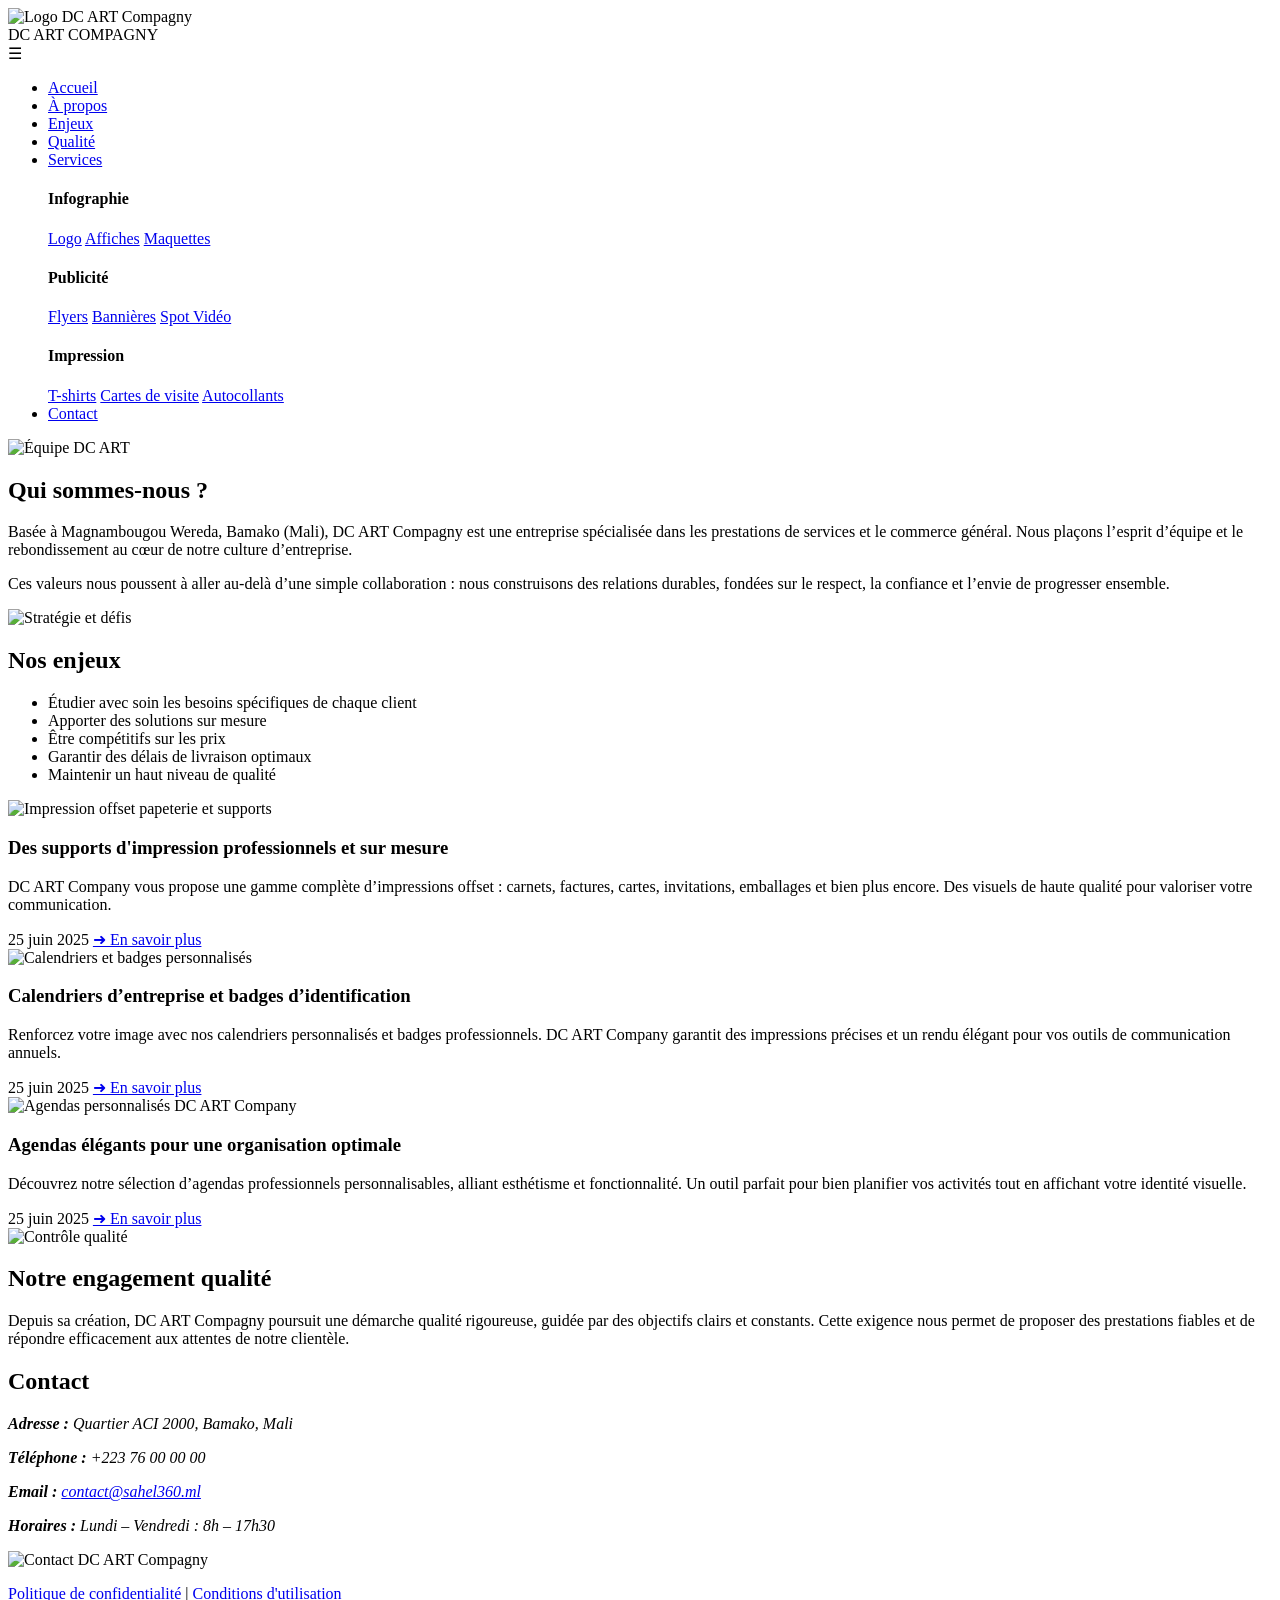
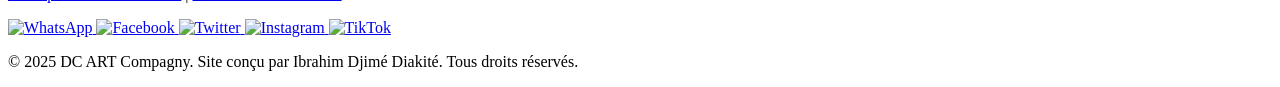
==== index.html @ 848ba5dc "Add files via upload" ====
<!DOCTYPE html>
<html lang="fr">
<head>
  <meta charset="UTF-8" />
  <meta name="viewport" content="width=device-width, initial-scale=1.0"/>
  <title>DC ART Compagny</title>
  <link rel="stylesheet" href="style.css" />
</head>
<body>
  <header>
    <div class="container">
  <div class="navbar">
    <img src="images/logo2.jpg"  alt="Logo DC ART Compagny" class="logo" />
    <div class="brand-name">DC ART COMPAGNY</div>

    <div id="mobile-menu">☰</div>

    <ul id="nav-links">
      <li><a href="#accueil">Accueil</a></li>
      <li><a href="#about">À propos</a></li>
      <li><a href="#enjeux">Enjeux</a></li>
      <li><a href="#qualite">Qualité</a></li>

      <!-- Mega Menu -->
      <li class="has-mega">
  <a href="#">Services</a>
  <div class="mega-menu">
          <div class="column">
            <h4>Infographie</h4>
            <a href="#">Logo</a>
            <a href="#">Affiches</a>
            <a href="#">Maquettes</a>
          </div>
          <div class="column">
            <h4>Publicité</h4>
            <a href="#">Flyers</a>
            <a href="#">Bannières</a>
            <a href="#">Spot Vidéo</a>
          </div>
          <div class="column">
            <h4>Impression</h4>
            <a href="#">T-shirts</a>
            <a href="#">Cartes de visite</a>
            <a href="#">Autocollants</a>
          </div>
        </div>
      </li>

      <li><a href="#contact">Contact</a></li>
    </ul>
  </div>

  </div>

  </header>

  <section id="about">
    <div class="container">
      <img src="images/about.jpg" alt="Équipe DC ART" class="section-image" />
      <h2>Qui sommes-nous ?</h2>
      <p>Basée à Magnambougou Wereda, Bamako (Mali), DC ART Compagny est une entreprise spécialisée dans les prestations de services et le commerce général. Nous plaçons l’esprit d’équipe et le rebondissement au cœur de notre culture d’entreprise.</p>
      <p>Ces valeurs nous poussent à aller au-delà d’une simple collaboration : nous construisons des relations durables, fondées sur le respect, la confiance et l’envie de progresser ensemble.</p>
    </div>
  </section>

  <section id="enjeux">
    <div class="container">
      <img src="images/enjeux.jpg" alt="Stratégie et défis" class="section-image" />
      <h2>Nos enjeux</h2>
      <ul>
        <li>Étudier avec soin les besoins spécifiques de chaque client</li>
        <li>Apporter des solutions sur mesure</li>
        <li>Être compétitifs sur les prix</li>
        <li>Garantir des délais de livraison optimaux</li>
        <li>Maintenir un haut niveau de qualité</li>
      </ul>
    </div>
  </section>

  <section class="news-section">
  <div class="news-card">
  <img src="images/1.jpg" alt="Impression offset papeterie et supports" />
  <div class="card-content">
    <h3>Des supports d'impression professionnels et sur mesure</h3>
    <p>
      DC ART Company vous propose une gamme complète d’impressions offset : carnets, factures, cartes, invitations, emballages et bien plus encore. Des visuels de haute qualité pour valoriser votre communication.
    </p>
    <div class="card-footer">
      <span class="date">25 juin 2025</span>
      <a href="#" class="link">➜ En savoir plus</a>
    </div>
  </div>
</div>


  <div class="news-card">
  <img src="images/2.jpg" alt="Calendriers et badges personnalisés" />
  <div class="card-content">
    <h3>Calendriers d’entreprise et badges d’identification</h3>
    <p>
      Renforcez votre image avec nos calendriers personnalisés et badges professionnels. DC ART Company garantit des impressions précises et un rendu élégant pour vos outils de communication annuels.
    </p>
    <div class="card-footer">
      <span class="date">25 juin 2025</span>
      <a href="#" class="link">➜ En savoir plus</a>
    </div>
  </div>
</div>


  <div class="news-card">
  <img src="images/3.jpg" alt="Agendas personnalisés DC ART Company" />
  <div class="card-content">
    <h3>Agendas élégants pour une organisation optimale</h3>
    <p>
      Découvrez notre sélection d’agendas professionnels personnalisables, alliant esthétisme et fonctionnalité. Un outil parfait pour bien planifier vos activités tout en affichant votre identité visuelle.
    </p>
    <div class="card-footer">
      <span class="date">25 juin 2025</span>
      <a href="#" class="link">➜ En savoir plus</a>
    </div>
  </div>
</div>

</section>


  <section id="qualite">
    <div class="container">
      <img src="images/service.jpg" alt="Contrôle qualité" class="section-image" />
      <h2>Notre engagement qualité</h2>
      <p>Depuis sa création, DC ART Compagny poursuit une démarche qualité rigoureuse, guidée par des objectifs clairs et constants. Cette exigence nous permet de proposer des prestations fiables et de répondre efficacement aux attentes de notre clientèle.</p>
    </div>
  </section>

  

  <section id="contact" class="contact-section">
  <div class="contact-grid">
    <div class="contact-info">
      <h2>Contact</h2>
      <address>
        <p><strong>Adresse :</strong> Quartier ACI 2000, Bamako, Mali</p>
        <p><strong>Téléphone :</strong> +223 76 00 00 00</p>
        <p><strong>Email :</strong> <a href="mailto:contact@dcart.ml">contact@sahel360.ml</a></p>
        <p><strong>Horaires :</strong> Lundi – Vendredi : 8h – 17h30</p>
      </address>
    </div>

    <div class="contact-image">
            <img src="images/contact.png" alt="Contact DC ART Compagny">
    </div>
  
</section>




<footer class="site-footer">
  <div class="container">
    <p>
      <a href="politique-confidentialite.html">Politique de confidentialité</a> |
      <a href="conditions-utilisation.html">Conditions d'utilisation</a>
    </p>
  </div>

  <div class="social-icons">
         <!-- Bouton WhatsApp -->
<a href="https://wa.me/22376856631?text=Bonjour!%20Je%20souhaite%20en%20savoir%20plus%20sur%20votre%20site%20web."
   target="_blank"
   class="social-button whatsapp-button"
   aria-label="Contactez-nous sur WhatsApp">
  <img src="icone/wa.png" alt="WhatsApp" />
</a>

<!-- Bouton Facebook -->
<a href="https://web.facebook.com/ibrahimdjime.diakite.3"
   target="_blank"
   class="social-button facebook-button"
   aria-label="Partager sur Facebook">
  <img src="icone/facebook.png" alt="Facebook" />
</a>

<!-- Bouton Twitter -->
<a href="https://twitter.com/DiakitIbra19810"
   target="_blank"
   class="social-button twitter-button"
   aria-label="Partager sur Twitter">
  <img src="icone/x.png" alt="Twitter" />
</a>

<!-- Bouton Instagram -->
<a href="https://www.instagram.com/ibrahim_djime_diakite"
   target="_blank"
   class="social-button instagram-button"
   aria-label="Voir Instagram">
  <img src="icone/insta.png" alt="Instagram" />
</a>

<!-- Bouton TikTok -->
<a href="https://www.tiktok.com/@ibradiak0"
   target="_blank"
   class="social-button tiktok-button"
   aria-label="Partager sur TikTok">
  <img src="icone/tiktok.png" alt="TikTok" />
</a>
        </div>
        <p>&copy; 2025 DC ART Compagny. Site conçu par Ibrahim Djimé Diakité. Tous droits réservés.</p>

</footer>




<script src="menu.js"></script>

</body>
</html>
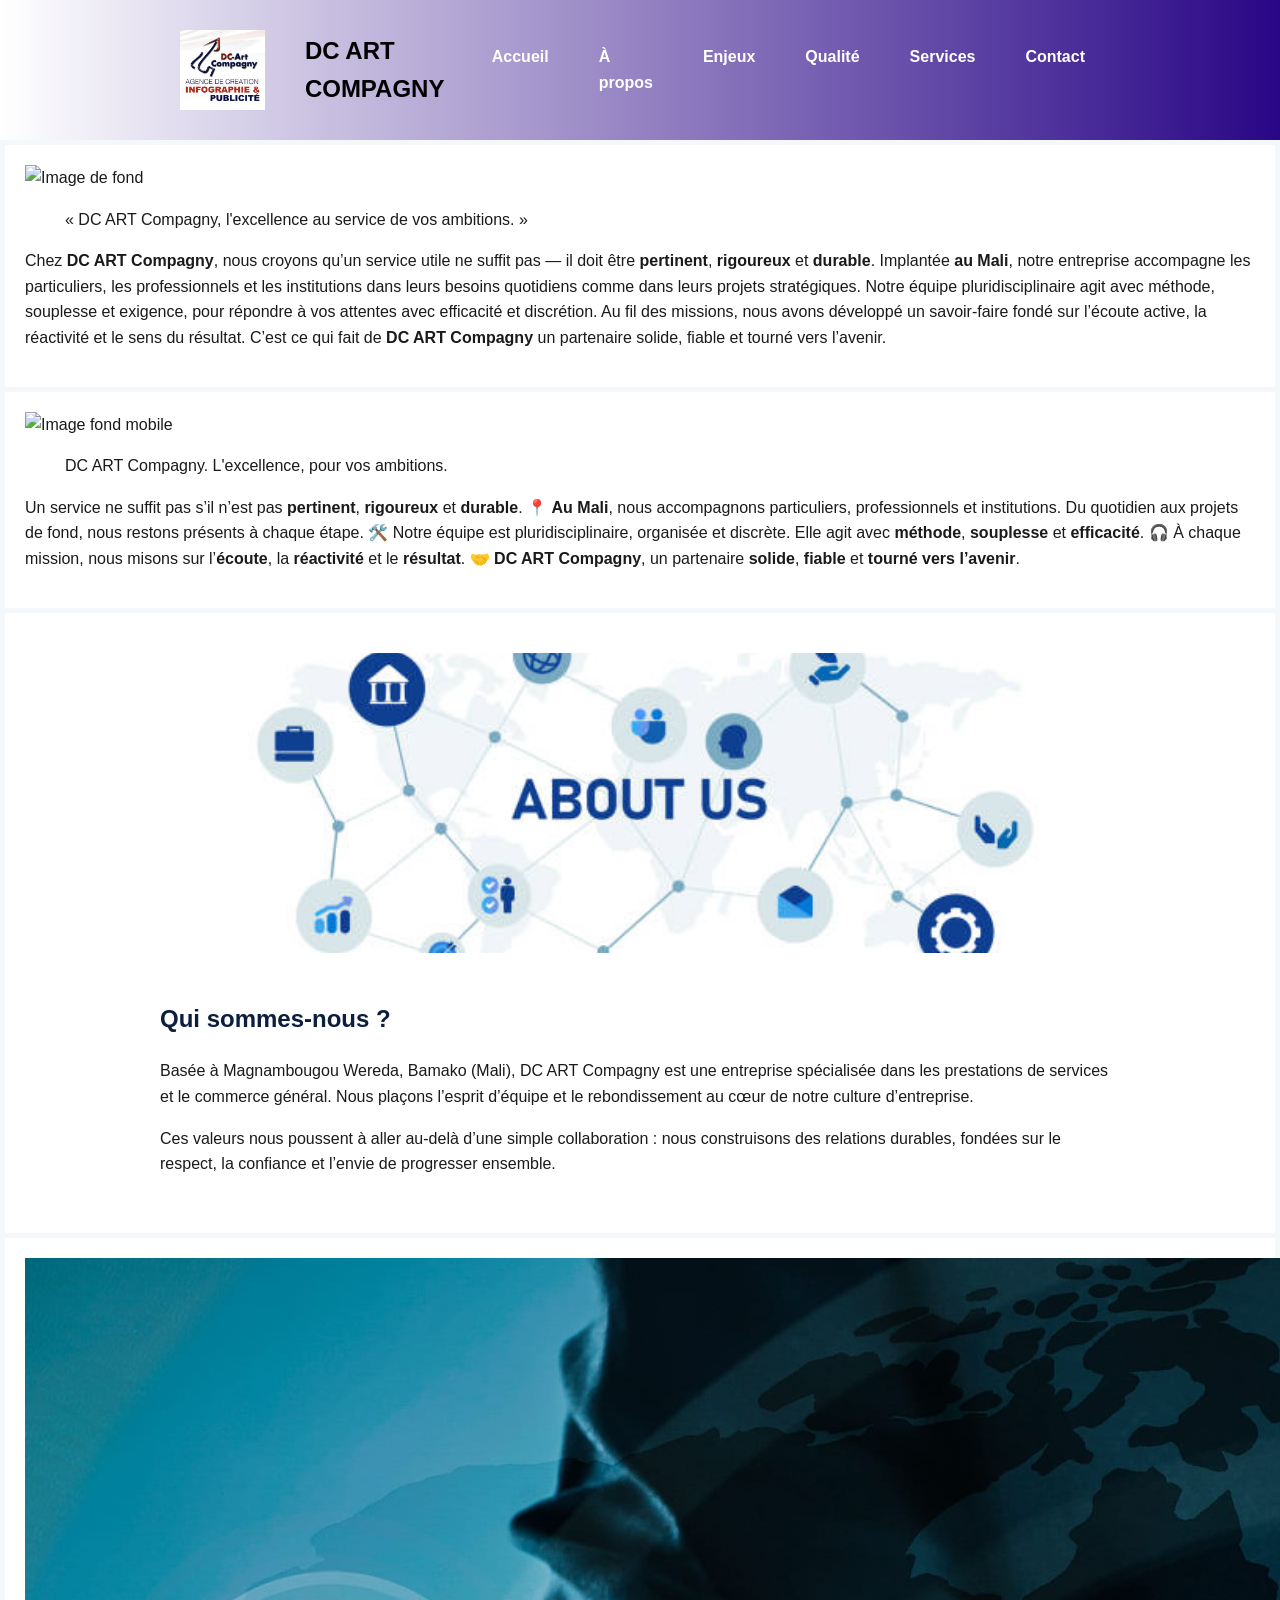
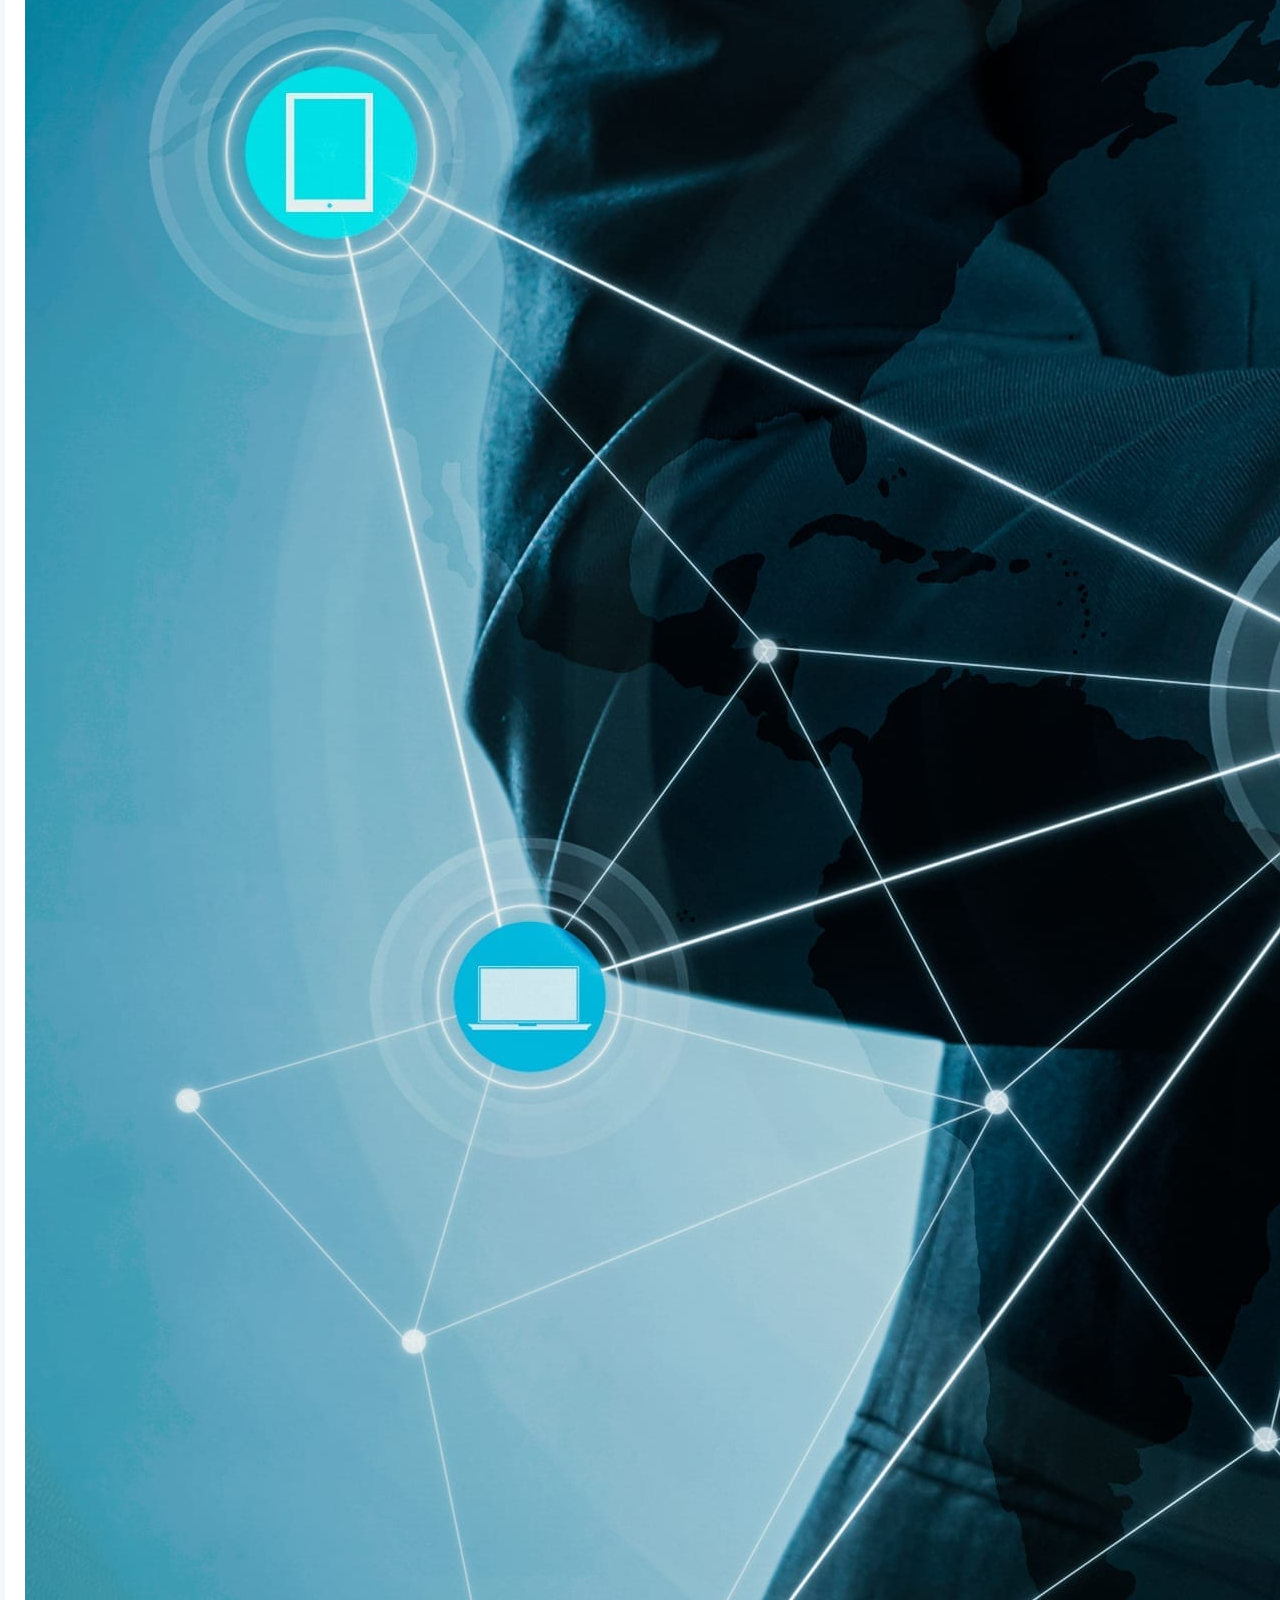
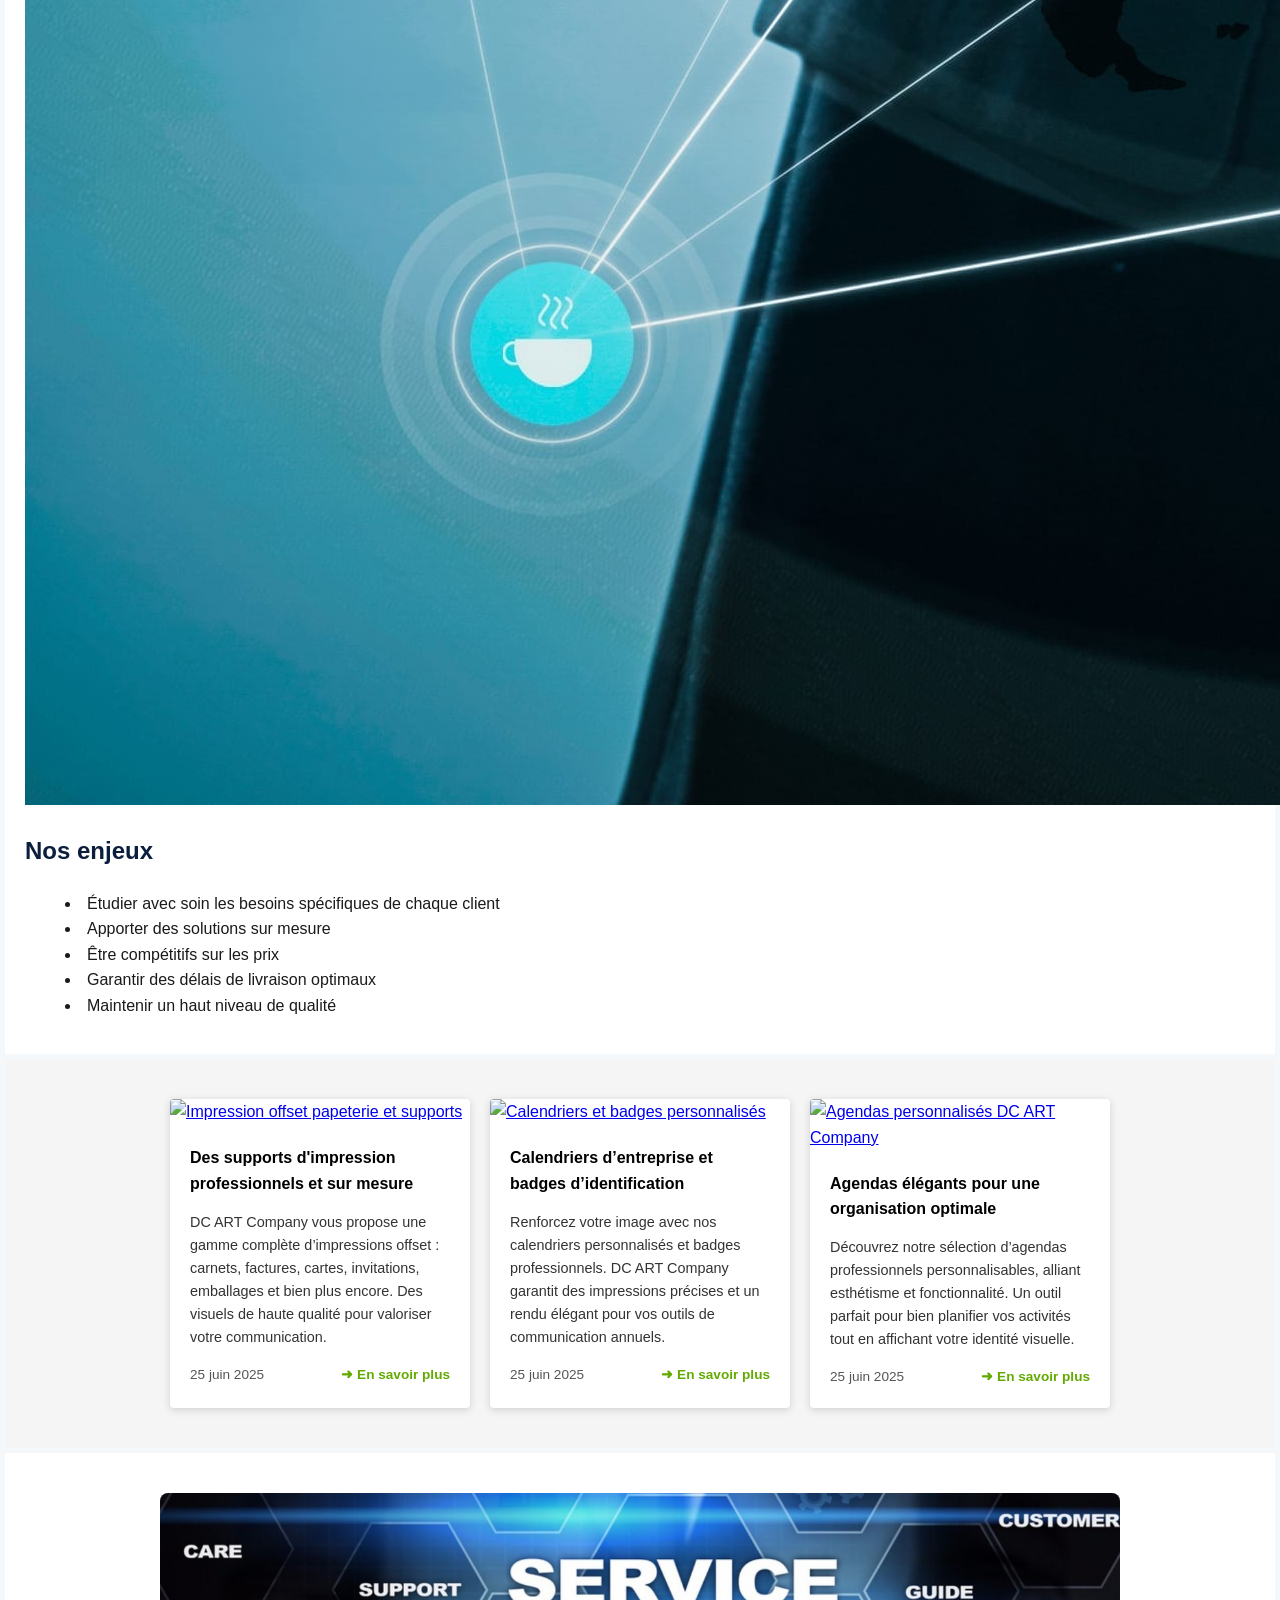
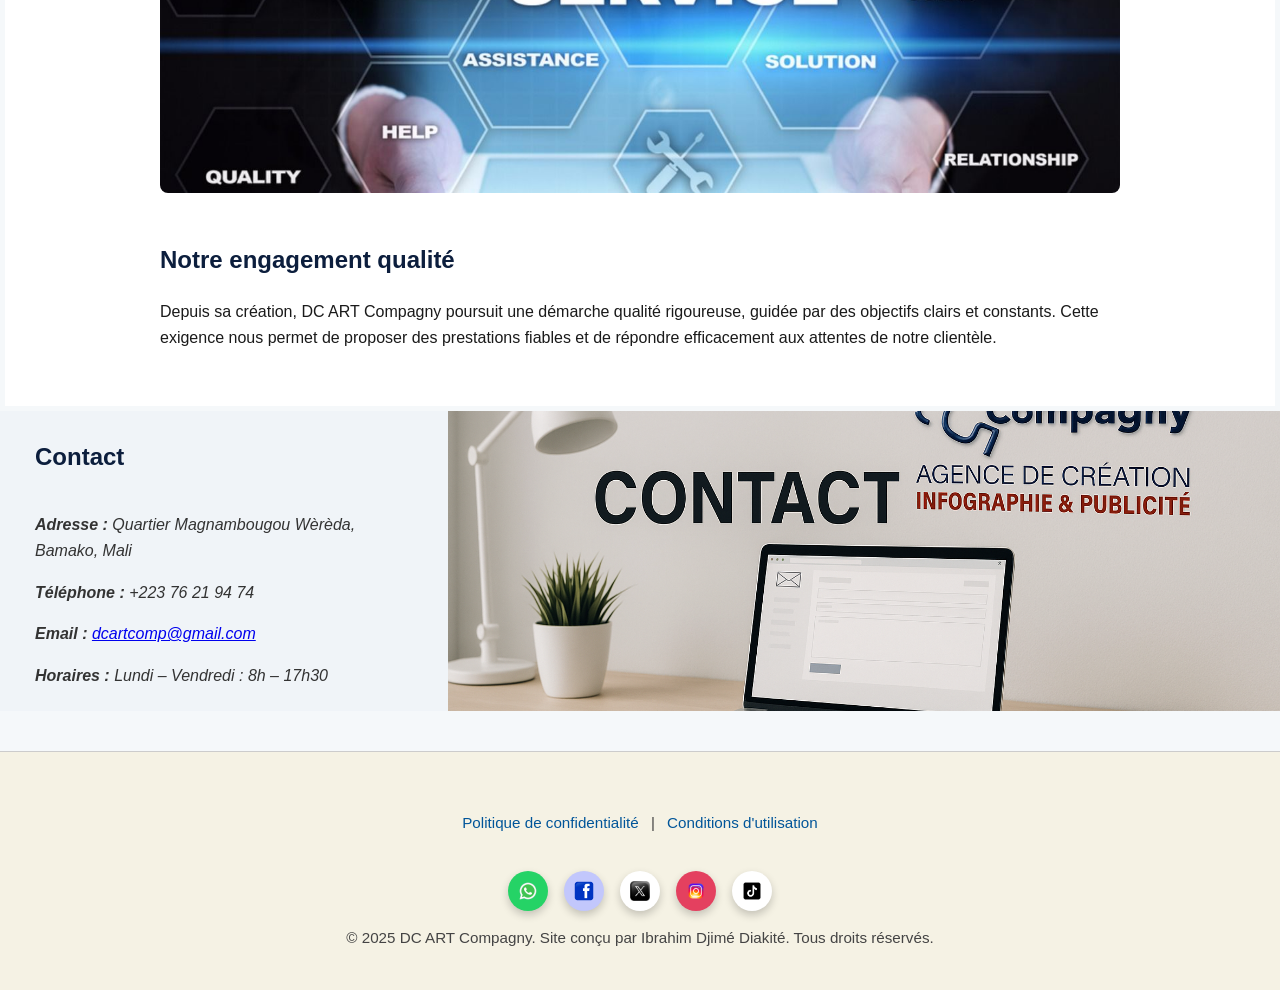
==== commit 850273d9: "Update index.html" ====
--- a/index.html
+++ b/index.html
@@ -54,6 +54,30 @@
 
   </header>
 
+  <section class="accueil-desktop avec-image">
+  <img src="images/accueil1.png" alt="Image de fond" class="bg-image">
+  <div class="overlay">
+    <blockquote>« DC ART Compagny, l'excellence au service de vos ambitions. »</blockquote>
+    <p>
+      Chez <strong>DC ART Compagny</strong>, nous croyons qu’un service utile ne suffit pas — il doit être <strong>pertinent</strong>, <strong>rigoureux</strong> et <strong>durable</strong>. Implantée <strong>au Mali</strong>, notre entreprise accompagne les particuliers, les professionnels et les institutions dans leurs besoins quotidiens comme dans leurs projets stratégiques. Notre équipe pluridisciplinaire agit avec méthode, souplesse et exigence, pour répondre à vos attentes avec efficacité et discrétion. Au fil des missions, nous avons développé un savoir-faire fondé sur l’écoute active, la réactivité et le sens du résultat. C’est ce qui fait de <strong>DC ART Compagny</strong> un partenaire solide, fiable et tourné vers l’avenir.
+    </p>
+  </div>
+</section>
+
+<!-- 📱 Version Mobile -->
+<section class="accueil-mobile">
+  <img class="mobile-bg" src="images/accueil3.png" alt="Image fond mobile">
+  
+  <div class="mobile-overlay">
+    <blockquote>DC ART Compagny. L'excellence, pour vos ambitions.</blockquote>
+    <p>
+      Un service ne suffit pas s’il n’est pas <strong>pertinent</strong>, <strong>rigoureux</strong> et <strong>durable</strong>. 📍 <strong>Au Mali</strong>, nous accompagnons particuliers, professionnels et institutions. Du quotidien aux projets de fond, nous restons présents à chaque étape. 🛠️ Notre équipe est pluridisciplinaire, organisée et discrète. Elle agit avec <strong>méthode</strong>, <strong>souplesse</strong> et <strong>efficacité</strong>. 🎧 À chaque mission, nous misons sur l’<strong>écoute</strong>, la <strong>réactivité</strong> et le <strong>résultat</strong>. 🤝 <strong>DC ART Compagny</strong>, un partenaire <strong>solide</strong>, <strong>fiable</strong> et <strong>tourné vers l’avenir</strong>.
+    </p>
+  </div>
+</section>
+
+
+
   <section id="about">
     <div class="container">
       <img src="images/about.jpg" alt="Équipe DC ART" class="section-image" />
@@ -64,8 +88,10 @@
   </section>
 
   <section id="enjeux">
-    <div class="container">
-      <img src="images/enjeux.jpg" alt="Stratégie et défis" class="section-image" />
+  <div class="enjeux-wrapper">
+    <img src="images/enjeux.jpg" alt="Stratégie et défis" class="enjeux-image" />
+    
+    <div class="enjeux-content">
       <h2>Nos enjeux</h2>
       <ul>
         <li>Étudier avec soin les besoins spécifiques de chaque client</li>
@@ -75,11 +101,13 @@
         <li>Maintenir un haut niveau de qualité</li>
       </ul>
     </div>
-  </section>
+  </div>
+</section>
+
 
   <section class="news-section">
   <div class="news-card">
-  <img src="images/1.jpg" alt="Impression offset papeterie et supports" />
+  <a href="images/1.jpg" title="Clique pour voir!"><img src="images/tn_1.jpg" alt="Impression offset papeterie et supports" /></a>
   <div class="card-content">
     <h3>Des supports d'impression professionnels et sur mesure</h3>
     <p>
@@ -94,7 +122,7 @@
 
 
   <div class="news-card">
-  <img src="images/2.jpg" alt="Calendriers et badges personnalisés" />
+  <a href="images/2.jpg" title="Clique pour voir!"><img src="images/tn_2.jpg" alt="Calendriers et badges personnalisés" /></a>
   <div class="card-content">
     <h3>Calendriers d’entreprise et badges d’identification</h3>
     <p>
@@ -109,7 +137,7 @@
 
 
   <div class="news-card">
-  <img src="images/3.jpg" alt="Agendas personnalisés DC ART Company" />
+  <a href="images/3.jpg" title="Clique pour voir!"><img src="images/tn_3.jpg" alt="Agendas personnalisés DC ART Company" /></a>
   <div class="card-content">
     <h3>Agendas élégants pour une organisation optimale</h3>
     <p>
@@ -140,9 +168,10 @@
     <div class="contact-info">
       <h2>Contact</h2>
       <address>
-        <p><strong>Adresse :</strong> Quartier ACI 2000, Bamako, Mali</p>
-        <p><strong>Téléphone :</strong> +223 76 00 00 00</p>
-        <p><strong>Email :</strong> <a href="mailto:contact@dcart.ml">contact@sahel360.ml</a></p>
+        <p><strong>Adresse :</strong> Quartier Magnambougou Wèrèda, Bamako, Mali</p>
+        <p><strong>Téléphone :</strong> +223 76 21 94 74</p>
+        <p><strong>Email :</strong> <a href="mailto:dcartcomp@gmail.com" class="email-link">dcartcomp@gmail.com</a>
+</p>
         <p><strong>Horaires :</strong> Lundi – Vendredi : 8h – 17h30</p>
       </address>
     </div>
--- a/style.css
+++ b/style.css
@@ -0,0 +1,612 @@
+/* Définir les polices personnalisées */
+@font-face {
+    font-family: 'INGAME';
+    src: url('pol/INGAME.ttf');
+    font-weight: normal;
+    font-style: normal;
+    font-display: swap;
+}
+@font-face {
+    font-family: 'PlayfairDisplaySC-Black';
+    src: url('pol/PlayfairDisplaySC-Black.ttf');
+    font-weight: normal;
+    font-style: normal;
+    font-display: swap;
+}
+@font-face {
+    font-family: 'Robot-Rebels';
+    src: url('pol/Robot-Rebels.ttf');
+    font-weight: normal;
+    font-style: normal;
+    font-display: swap;
+}
+@font-face {
+    font-family: 'Roboto-Regular';
+    src: url('pol/Roboto-Regular.ttf');
+    font-weight: normal;
+    font-style: normal;
+    font-display: swap;
+}
+@font-face {
+    font-family: 'Boul';
+    src: url('pol/Boul.otf');
+    font-weight: normal;
+    font-style: normal;
+    font-display: swap;
+}
+@font-face {
+    font-family: 'PlayfairDisplaySC-Bold';
+    src: url('pol/PlayfairDisplaySC-Bold.ttf');
+    font-weight: normal;
+    font-style: normal;
+    font-display: swap;
+}
+@font-face {
+    font-family: 'Sobatyan-Regular';
+    src: url('pol/Sobatyan-Regular.otf');
+    font-weight: normal;
+    font-style: normal;
+    font-display: swap;
+}
+@font-face {
+    font-family: 'Roboto-MediumItalic';
+    src: url('pol/Roboto-MediumItalic.ttf');
+    font-weight: normal;
+    font-style: normal;
+    font-display: swap;
+}
+@font-face {
+    font-family: 'MilestoneBrush';
+    src: url('pol/MilestoneBrush.otf');
+    font-weight: normal;
+    font-style: normal;
+    font-display: swap;
+}
+@font-face {
+    font-family: 'Rostack';
+    src: url('pol/Rostack.otf');
+    font-weight: normal;
+    font-style: normal;
+    font-display: swap;
+}
+@font-face {
+    font-family: 'Roboto-Black';
+    src: url('pol/Roboto-Black.ttf');
+    font-weight: normal;
+    font-style: normal;
+    font-display: swap;
+}
+@font-face {
+    font-family: 'Matemasie-Regular';
+    src: url('pol/Matemasie-Regular.ttf');
+    font-weight: normal;
+    font-style: normal;
+    font-display: swap;
+}
+@font-face {
+    font-family: 'NewAmsterdam-Regular';
+    src: url('pol/NewAmsterdam-Regular.ttf');
+    font-weight: normal;
+    font-style: normal;
+    font-display: swap;
+}
+@font-face {
+    font-family: 'NerkoOne-Regular';
+    src: url('pol/NerkoOne-Regular.ttf');
+    font-weight: normal;
+    font-style: normal;
+    font-display: swap;
+}
+@font-face {
+    font-family: 'Roboto-Bold';
+    src: url('pol/Roboto-Bold.ttf');
+    font-weight: normal;
+    font-style: normal;
+    font-display: swap;
+}
+@font-face {
+    font-family: 'DMSerifText-Regular';
+    src: url('pol/DMSerifText-Regular.ttf');
+    font-weight: normal;
+    font-style: normal;
+    font-display: swap;
+}
+
+body {
+  font-family:'Segoe UI', Tahoma, Geneva, Verdana, sans-serif;
+  margin: auto;                              /* Supprime les marges par défaut */
+  padding: 0;                             /* Supprime les paddings par défaut */
+  line-height: 1.6;                       /* Hauteur de ligne pour une meilleure lisibilité */
+  background-color: #f5f8fa;              /* Couleur de fond claire */
+  color: #1a1a1a;                         /* Couleur du texte principale (gris très foncé) */
+}
+
+header {
+  background: linear-gradient(to right, rgb(255,255,255), rgb(41,6,134));;             /* Bleu nuit pour l'en-tête */
+  color: solid black;                            /* Texte blanc */
+  padding: auto ;                        /* Espacement vertical de 20px */
+}
+
+.navbar {
+  display: flex;                          /* Affiche les éléments en ligne */
+  justify-content: space-between;        /* Espace les éléments entre le début et la fin */
+  align-items: center;                   /* Centre les éléments verticalement */
+  flex-wrap: nowrap;                     /* Empêche les éléments de passer à la ligne */
+  gap: 20px;                              /* Espace entre les blocs */
+  padding: 0 20px;                        /* Padding horizontal */
+  position: relative;                    /* Nécessaire pour positionner le mega-menu */
+  z-index: 1000;                         /* Place la navbar au-dessus des autres éléments */
+  box-sizing: border-box;
+  height: 100px;                         /* Hauteur fixe souhaitée pour la navbar */
+}
+
+.navbar .logo { 
+  margin-right: 20px;                    /* Espace entre le logo et le texte */
+  max-height: 80px;                      /* Hauteur du logo contrôlée */
+  width: auto;                           /* Largeur auto pour garder les proportions */
+  object-fit: contain;                   /* Garde le ratio sans rogner */
+}
+
+.brand-name {
+  font-size: 24px;
+  font-weight: bold;
+  color: black;                          /* Harmonisé avec ton logo */
+  font-family: 'Roboto-Black', sans-serif;  /* Police personnalisée */
+  min-width: 150px;                      /* Évite que le texte se compresse trop */
+}
+
+.navbar ul {
+  display: flex;                         /* Affiche les liens en ligne */
+  list-style: none;                      /* Supprime les puces des listes */
+  gap: 20px;                             /* Espace entre les éléments du menu */
+  position: relative;                    /* Pour positionner le mega-menu */
+  margin: 0;
+  padding: 0;
+}
+
+.navbar ul li {
+  position: relative;                    /* Pour positionner le mega-menu */
+}
+
+.navbar ul li a {
+  color: #fff;                           /* Couleur du lien : blanc */
+  text-decoration: none;                /* Supprime le soulignement */
+  font-weight: bold;                    /* Met en gras */
+  padding: 10px 15px;                   /* Padding intérieur pour les liens */
+  display: block;                       /* Occupe tout l'espace cliquable */
+}
+
+/* Mega menu styles */
+.navbar ul li:hover .mega-menu {
+  display: flex;                        /* Affiche le mega-menu au survol */
+}
+
+.mega-menu {
+  background-color: #fff;
+  display: none;                        /* Masqué par défaut */
+  position: absolute;                   /* Positionné relativement au parent */
+  top: 100%;                            /* Juste sous le parent */
+  left: 70%;                            /* Décalé vers le centre */
+  transform: translateX(-50%);         /* Centre horizontalement */
+  color: #333;                          /* Couleur du texte */
+  padding: 20px;                        /* Espacement intérieur */
+  box-shadow: 0 8px 16px rgba(0,0,0,0.2); /* Ombre portée */
+  border-radius: 8px;                   /* Bords arrondis */
+  min-width: 500px;                     /* Largeur minimale */
+  gap: 40px;                            /* Espace entre colonnes */
+  z-index: 1000;                        /* S'affiche au-dessus du reste */
+  flex-wrap: wrap;                      /* Permet le retour à la ligne des colonnes */
+}
+
+.mega-menu .column {
+  flex: 1;                              /* Chaque colonne prend un espace égal */
+  min-width: 150px;                     /* Largeur minimale pour éviter l'écrasement */
+}
+
+.mega-menu .column h4 {
+  color: #0c1e3d;                       /* Titre en bleu nuit */
+  margin-bottom: 10px;                  /* Espace sous le titre */
+}
+
+.mega-menu .column a {
+  color: #333;                          /* Couleur texte sombre */
+  text-decoration: none;               /* Pas de soulignement */
+  display: block;                      /* Chaque lien est en bloc */
+  margin: 5px 0;                        /* Espace vertical entre les liens */
+}
+
+.mega-menu .column a:hover {
+  color: #ff6b00;                       /* Couleur orange au survol */
+}
+
+#mobile-menu {
+  display: none;                        /* Caché en version desktop */
+  font-size: 28px;                      /* Taille de l’icône mobile */
+  cursor: pointer;                      /* Curseur pointeur au survol */
+  color: black;                         /* Couleur de l'icône */
+}
+
+.container {
+  width: auto;                          /* Largeur automatique */
+  max-width: 1000px;                    /* Limite la largeur maximale */
+  margin: auto;                         /* Centre horizontalement */
+  padding: 20px 0;                      /* Padding vertical */
+}
+
+.section-image {
+  width: 100%;                          /* Image prend toute la largeur */
+  max-height: 300px;                    /* Hauteur maximale */
+  object-fit: cover;                    /* L’image garde ses proportions */
+  margin-bottom: 20px;                  /* Espace sous l’image */
+  border-radius: 8px;                   /* Bords arrondis */
+}
+
+section {
+  background: #fff;                       /* Fond blanc */
+  margin: 5px;                         /* Marge verticale */
+  padding: 20px;                          /* Padding intérieur */
+  
+}
+
+h1, h2 {
+  color: #0c1e3d;                         /* Titres en bleu nuit */
+}
+
+ul {
+  list-style: disc inside;                /* Puces à l’intérieur du bloc */
+}
+
+footer {
+  background-color: #0c1e3d;              /* Fond bleu nuit */
+  color: #fff;                            /* Texte blanc */
+  text-align: center;                    /* Centré */
+  padding: 20px 0;                        /* Padding vertical */
+  margin-top: 40px;                       /* Marge au-dessus du footer */
+}
+
+/* === SECTION DES CARTES D'ACTUALITÉS === */
+.news-section {
+  display: flex; /* Affiche les cartes en ligne (flexbox) */
+  flex-wrap: wrap; /* Permet le retour à la ligne si l'espace est insuffisant */
+  gap: 20px; /* Espace entre les cartes */
+  padding: 40px; /* Marge intérieure autour de la section */
+  background-color: #f5f5f5; /* Couleur de fond claire */
+  justify-content: center; /* Centre les cartes horizontalement */
+}
+
+.news-card {
+  background-color: #fff; /* Fond blanc de chaque carte */
+  width: 300px; /* Largeur fixe de la carte */
+  border-radius: 4px; /* Coins légèrement arrondis */
+  box-shadow: 0 2px 8px rgba(0, 0, 0, 0.15); /* Ombre pour un effet de profondeur */
+  overflow: hidden; /* Cache ce qui dépasse du cadre */
+  display: flex; /* Organisation verticale du contenu interne */
+  flex-direction: column; /* Aligne les enfants verticalement */
+}
+
+.news-card img {
+  width: 100%; /* L’image prend toute la largeur de la carte */
+  height: 180px; /* Hauteur fixe de l’image */
+  object-fit: cover; /* Remplit sans déformer, en rognant si nécessaire */
+}
+
+.card-content {
+  padding: 20px; /* Marge intérieure autour du contenu textuel */
+  flex-grow: 1; /* Permet au bloc de prendre l’espace disponible */
+}
+
+.card-content h3 {
+  font-size: 1rem; /* Taille du titre */
+  margin: 0 0 10px; /* Marge en bas uniquement */
+  color: #000; /* Couleur noire */
+}
+
+.card-content h3.green {
+  color: #62aa00; /* Vert spécifique utilisé dans l'exemple fourni */
+}
+
+.card-content p {
+  font-size: 0.9rem; /* Taille du texte de paragraphe */
+  color: #333; /* Gris foncé pour une bonne lisibilité */
+}
+
+.card-footer {
+  margin-top: 15px; /* Espace au-dessus du pied de carte */
+  display: flex; /* Alignement horizontal */
+  justify-content: space-between; /* Espace entre la date et le lien */
+  align-items: center; /* Alignement vertical centré */
+  font-size: 0.85rem; /* Taille plus petite pour les infos complémentaires */
+}
+
+.card-footer .date {
+  color: #555; /* Gris moyen pour la date */
+}
+
+.card-footer .link {
+  color: #62aa00; /* Même vert que pour les titres */
+  text-decoration: none; /* Supprime le soulignement */
+  font-weight: bold; /* Texte en gras */
+}
+
+
+.contact-section {
+  display: flex;
+  justify-content: center;
+  background-color: #f0f4f8;
+  color: #333;
+  width: 100%;
+  padding: 0;
+  margin: 0;
+  box-sizing: border-box;
+}
+
+.contact-grid {
+  display: flex;
+  width: 100%;
+  height: 300px; /* tu peux ajuster à la taille que tu veux */
+}
+
+.contact-info {
+  width: 35%;
+  padding: 35px;
+  box-sizing: border-box;
+  display: flex;
+  flex-direction: column;
+  justify-content: center;
+}
+
+.contact-image {
+  width: 65%;
+  height: 100%;
+  padding: 0;
+  margin: 0;
+  display: flex;
+}
+
+.contact-image img {
+  width: 100%;         /* ✅ L’image prend toute la largeur */
+  height: 100%;        /* ✅ L’image prend toute la hauteur */
+  object-fit: cover;   /* ✅ Remplit tout sans déformation */
+  display: block;
+  border-radius: 0;
+  box-shadow: none;
+}
+
+
+.site-footer {
+  background-color: rgb(245, 242, 228); 
+  padding: 1.5rem 1rem;
+  text-align: center;
+  font-size: 0.95rem;
+  color: #444;
+  border-top: 1px solid #ccc;
+}
+
+.site-footer a {
+  color: #005599;
+  text-decoration: none;
+  margin: 0 0.5rem;
+}
+
+.site-footer a:hover {
+  text-decoration: underline;
+}
+
+.container {
+  max-width: 960px;
+  margin: 0 auto;
+}
+
+.social-icons {
+    display: flex; /* Affiche les icônes sur une seule ligne */
+    justify-content: center; /* Centre les icônes horizontalement */
+}
+
+/* Styles généraux pour les boutons */
+.social-button {
+  display: inline-flex;
+  align-items: center;
+  justify-content: center;
+  background-color: #ffffff;
+  border-radius: 50%;
+  padding: 10px;
+  margin: 5px;
+  box-shadow: 0 4px 8px rgba(0, 0, 0, 0.2);
+  transition: background-color 0.3s ease, transform 0.3s ease;
+  text-decoration: none;
+}
+
+.social-button img {
+  width: 20px;
+  height: 20px;
+  object-fit: cover;
+}
+
+/* WhatsApp */
+.whatsapp-button {
+  background-color: #25d366;
+}
+
+.whatsapp-button:hover {
+  background-color: #128c7e;
+  transform: scale(1.1);
+}
+
+/* Facebook */
+.facebook-button {
+  background-color: rgb(194, 199, 252);
+}
+
+.facebook-button:hover {
+  background-color: #155db8;
+  transform: scale(1.1);
+}
+
+/* Twitter */
+.twitter-button {
+  background-color: #ffffff;
+}
+
+.twitter-button:hover {
+  background-color: rgb(176, 176, 176);
+  transform: scale(1.1);
+}
+
+/* Instagram */
+.instagram-button {
+  background-color: #e4405f;
+}
+
+.instagram-button:hover {
+  background-color: rgb(152, 12, 47);
+  transform: scale(1.1);
+}
+
+/* TikTok */
+.tiktok-button {
+  background-color: #ffffff;
+}
+
+.tiktok-button:hover {
+  background-color: rgb(176, 176, 176);
+  transform: scale(1.1);
+}
+
+
+
+/* ============================= */
+/* === VERSION DESKTOP ONLY ==== */
+/* ============================= */
+
+@media screen and (min-width: 1025px) {
+  .navbar ul li:hover .mega-menu {
+    display: flex !important;
+  }
+
+  /* Optionnel si le lien gêne le hover */
+  .navbar ul li > a {
+    pointer-events: none;
+  }
+
+  .navbar ul li:hover > a {
+    pointer-events: auto;
+  }
+
+  #mobile-menu {
+    display: none;
+  }
+}
+
+
+
+
+/* ============================= */
+/* === VERSION MOBILE ONLY ==== */
+/* ============================= */
+
+@media screen and (max-width: 1024px) {
+  .navbar {
+    flex-wrap: wrap;
+    height: auto;
+  }
+
+  #mobile-menu {
+    display: block;                /* Affiche le menu hamburger */
+  }
+
+  #nav-links {
+    display: none;                 /* Caché par défaut */
+    flex-direction: column;       /* Menu vertical */
+    width: 100%;
+    background-color: #290686;    /* Fond bleu nuit */
+    position: absolute;
+    top: 100px;
+    left: 0;
+    padding: 20px 0;
+    z-index: 999;
+  }
+
+  #nav-links.show {
+    display: flex;                 /* Affiche le menu si classe 'show' */
+  }
+
+  .navbar ul li {
+    text-align: center;
+  }
+
+  .navbar ul li a {
+    padding: 15px;
+    font-size: 18px;
+  }
+
+  .mega-menu {
+    position: static;
+    transform: none;
+    box-shadow: none;
+    padding: 10px;
+    min-width: unset;
+    flex-direction: column;
+    gap: 10px;
+  }
+
+  .mega-menu .column {
+    min-width: 100%;
+  }
+
+  .navbar ul li .mega-menu {
+  display: none; /* Masqué par défaut */
+  position: static;
+  transform: none;
+  box-shadow: none;
+  padding: 10px;
+  min-width: unset;
+  flex-direction: column;
+  gap: 10px;
+  background-color: #fff;
+}
+
+.navbar ul li .mega-menu.show {
+  display: flex !important; /* Affiché dynamiquement via JS */
+}
+
+
+  .brand-name {
+    width: 100%;
+    text-align: center;
+    margin-top: 10px;
+  }
+
+  
+  .contact-grid {
+    flex-direction: column;
+    height: auto;
+  }
+
+  .contact-info {
+    width: 100%;
+    padding: 2rem 1rem;
+    text-align: left;
+  }
+
+  .contact-image {
+    display: none;
+  }
+
+  .social-button {
+    padding: 8px;
+  }
+
+  .social-button img {
+    width: 35px;
+    height: 35px;
+  }
+
+    .scroll-button {
+        width: 60px;
+        height: 60px;
+        font-size: 30px; /* Ajuste la taille des boutons de défilement pour les tablettes */
+    }
+
+    footer {
+        font-size: 14px; /* Ajuste légèrement la taille du texte du pied de page */
+    }
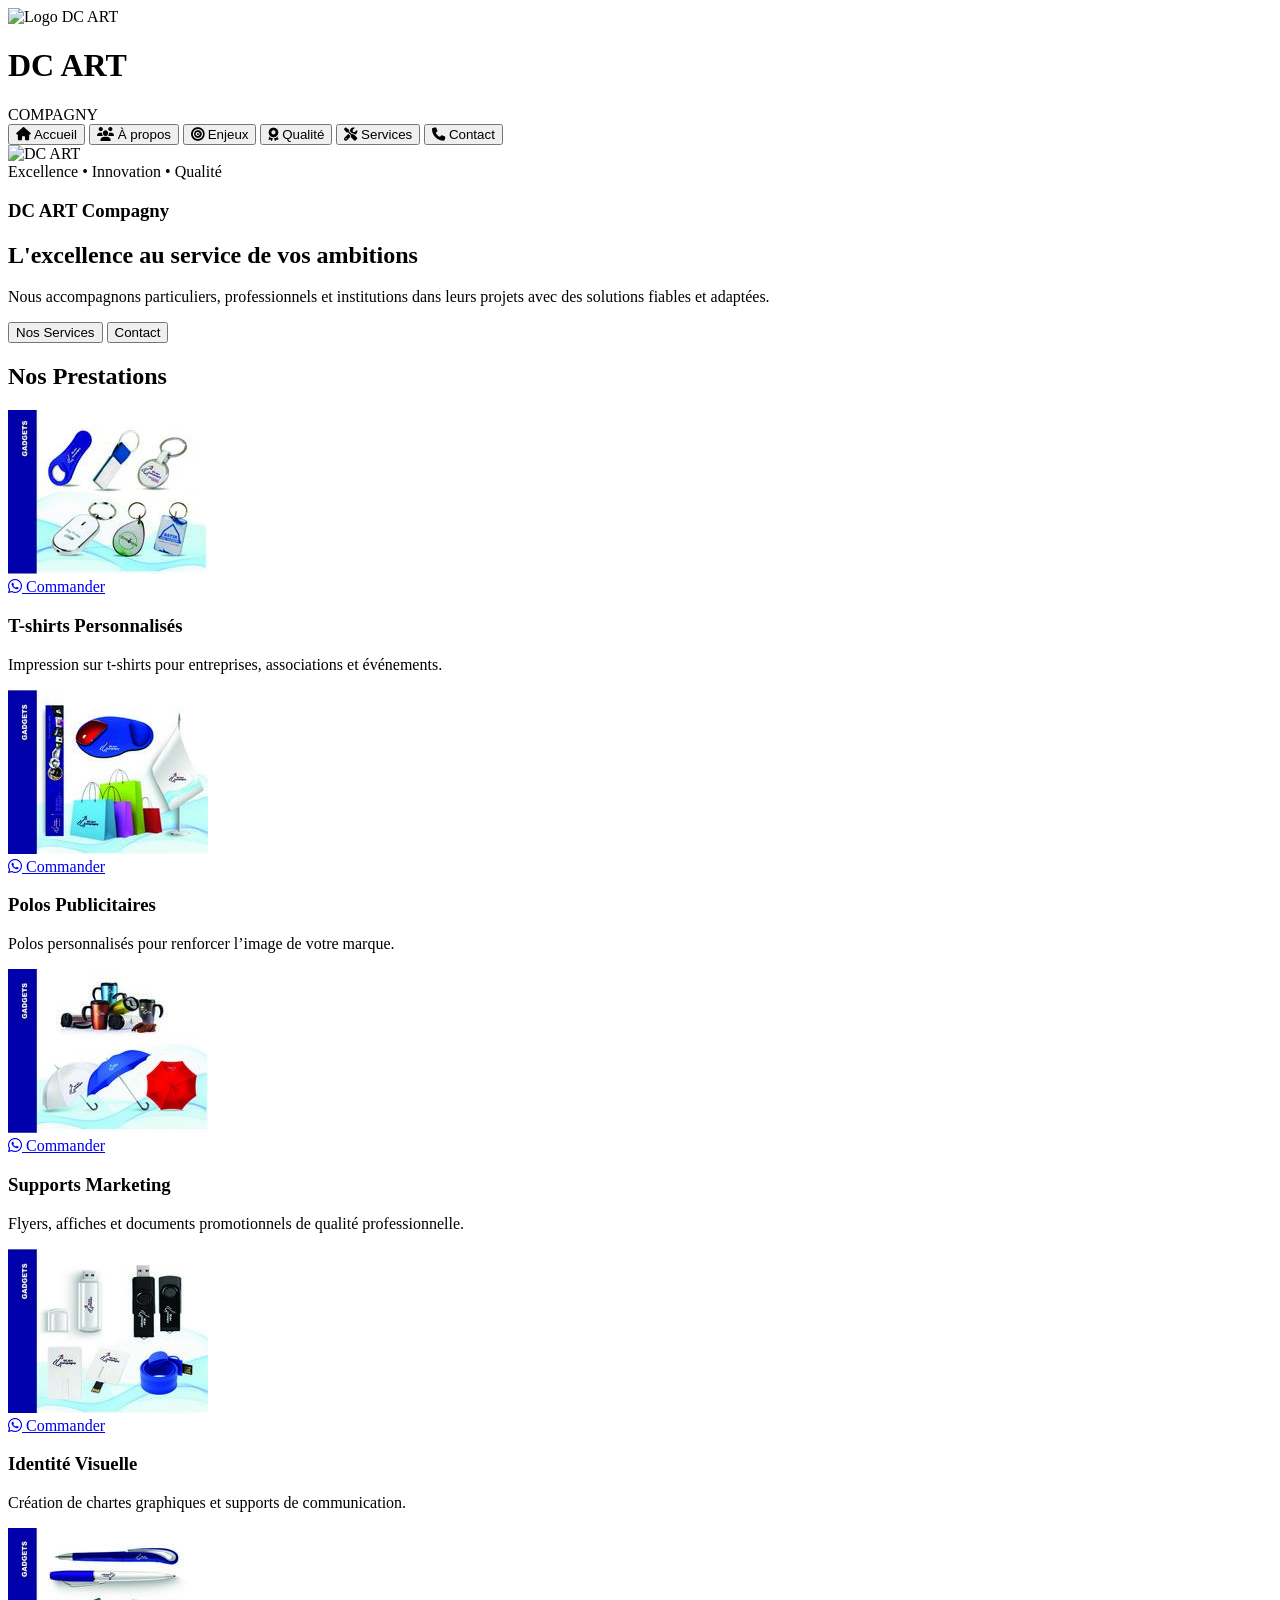
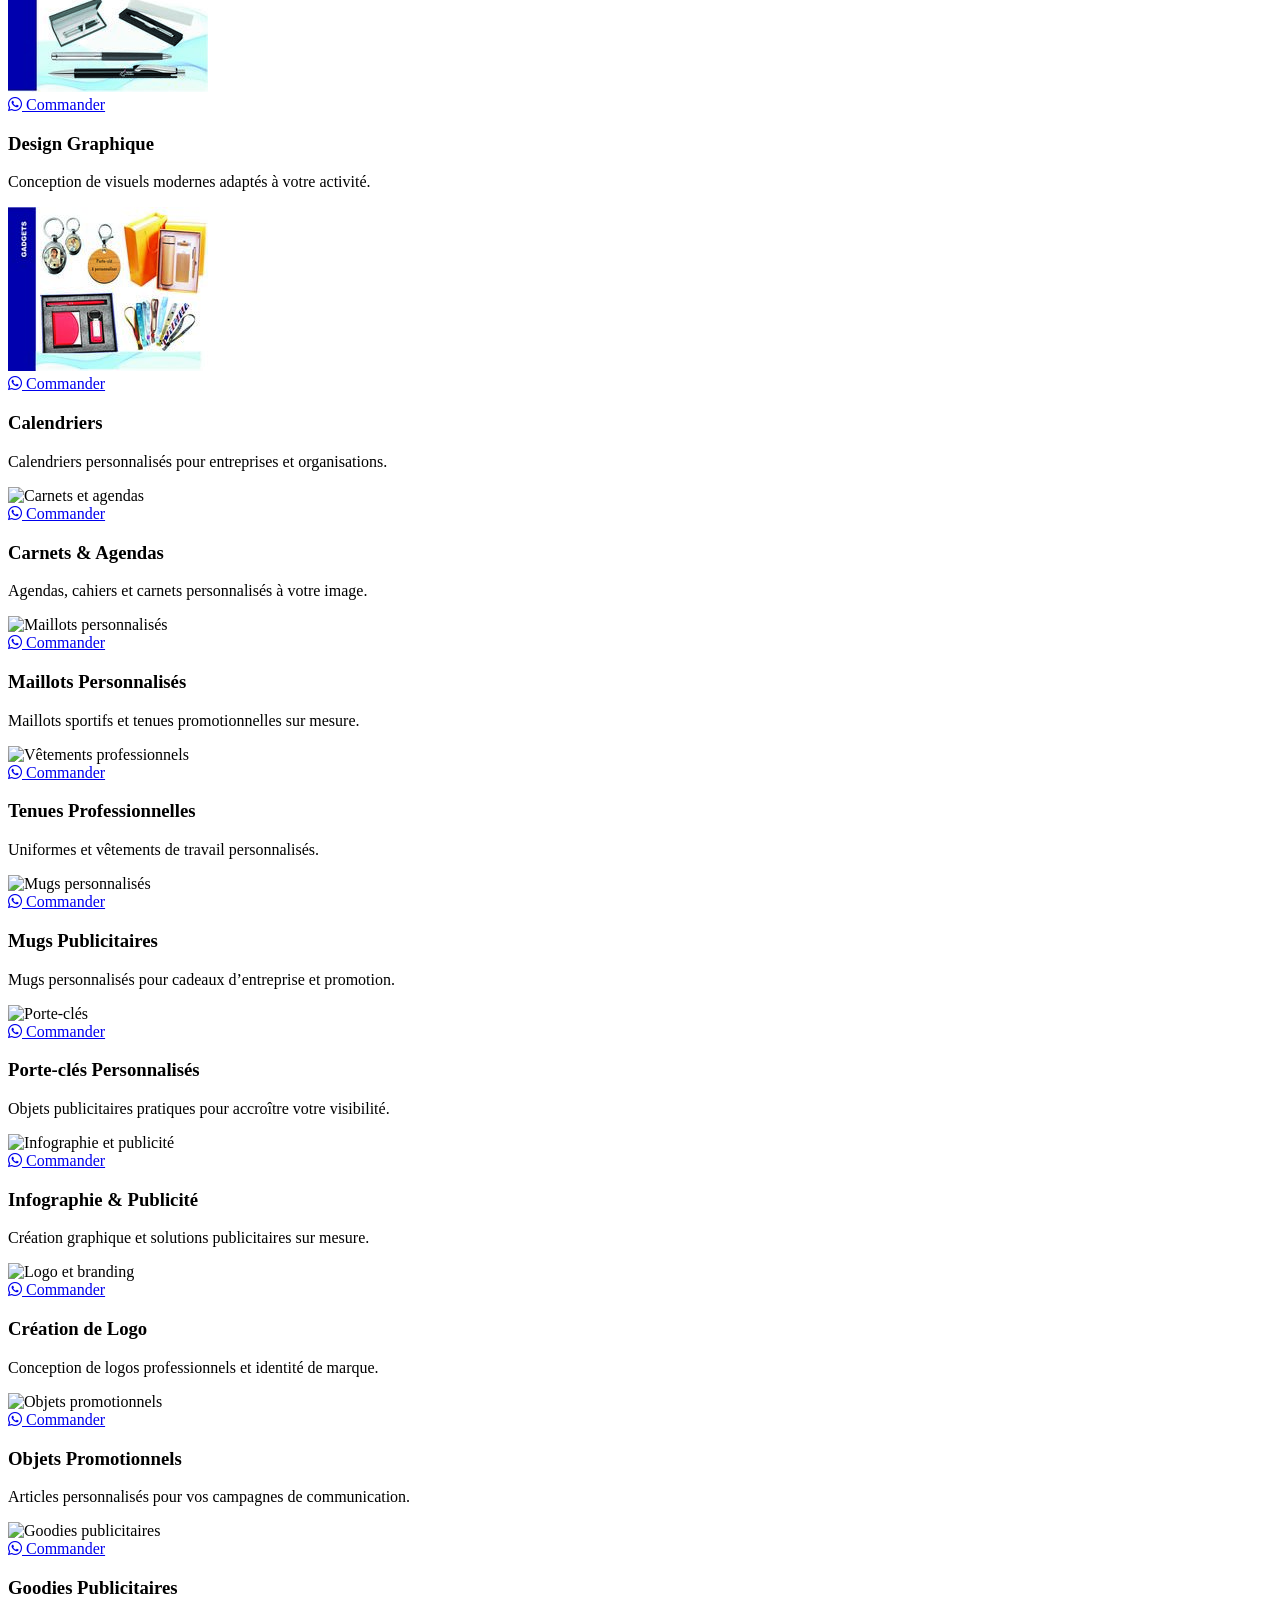
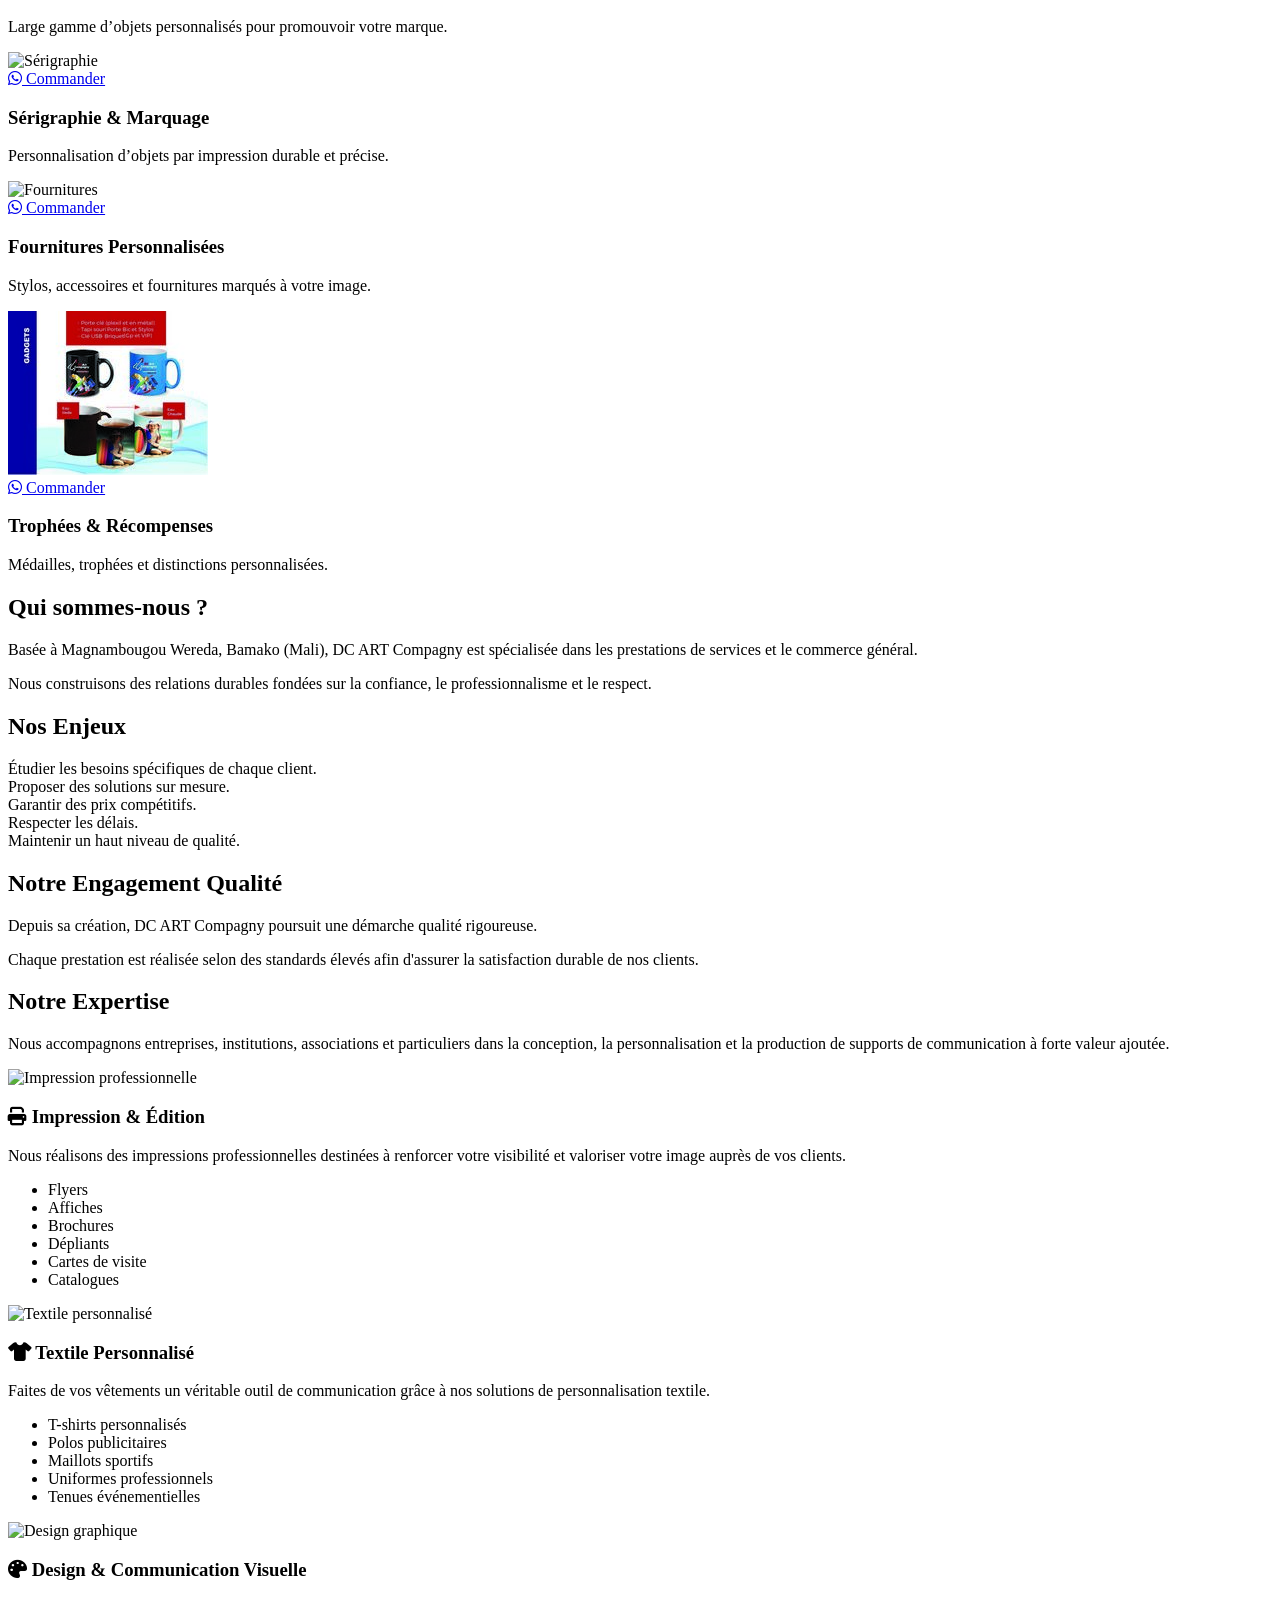
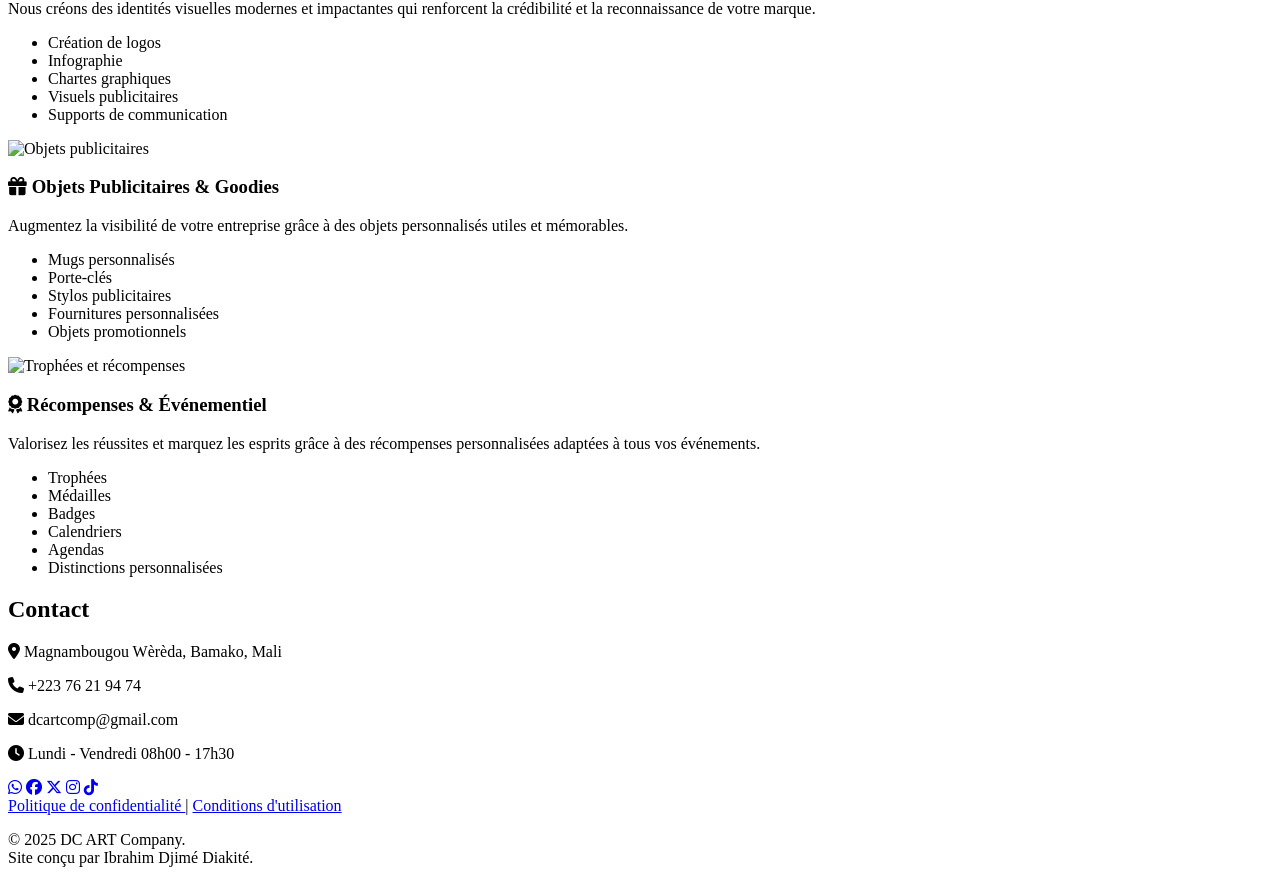
==== commit af4e90e4: "Update index.html" ====
--- a/index.html
+++ b/index.html
@@ -1,248 +1,796 @@
 <!DOCTYPE html>
 <html lang="fr">
+
 <head>
-  <meta charset="UTF-8" />
-  <meta name="viewport" content="width=device-width, initial-scale=1.0"/>
-  <title>DC ART Compagny</title>
-  <link rel="stylesheet" href="style.css" />
+
+    <meta charset="UTF-8">
+
+    <meta name="viewport"
+          content="width=device-width, initial-scale=1.0">
+
+    <title>DC ART Compagny</title>
+
+    <link rel="stylesheet"
+          href="test.css">
+
+    <link rel="stylesheet"
+          href="https://cdnjs.cloudflare.com/ajax/libs/font-awesome/6.5.1/css/all.min.css">
+
 </head>
+
 <body>
-  <header>
+
+    <!-- ========================= -->
+    <!-- NAVBAR -->
+    <!-- ========================= -->
+
+    <header class="top-navbar">
+
+        <div class="logo-area">
+
+            <img src="images/l.jpg"
+                 alt="Logo DC ART"
+                 class="logo">
+
+            <div>
+
+                <h1 class="site-name">
+                    DC ART
+                </h1>
+
+                <span class="site-subtitle">
+                    COMPAGNY
+                </span>
+
+            </div>
+
+        </div>
+
+        <nav class="tabs-nav">
+
+            <button class="tab-btn active"
+                    data-tab="accueil">
+
+                <i class="fa-solid fa-house"></i>
+                <span>Accueil</span>
+
+            </button>
+
+            <button class="tab-btn"
+                    data-tab="apropos">
+
+                <i class="fa-solid fa-users"></i>
+                <span>À propos</span>
+
+            </button>
+
+            <button class="tab-btn"
+                    data-tab="enjeux">
+
+                <i class="fa-solid fa-bullseye"></i>
+                <span>Enjeux</span>
+
+            </button>
+
+            <button class="tab-btn"
+                    data-tab="qualite">
+
+                <i class="fa-solid fa-award"></i>
+                <span>Qualité</span>
+
+            </button>
+
+            <button class="tab-btn"
+                    data-tab="services">
+
+                <i class="fa-solid fa-screwdriver-wrench"></i>
+                <span>Services</span>
+
+            </button>
+
+            <button class="tab-btn"
+                    data-tab="contact">
+
+                <i class="fa-solid fa-phone"></i>
+                <span>Contact</span>
+
+            </button>
+
+        </nav>
+
+    </header>
+
+    <!-- ========================= -->
+    <!-- ACCUEIL -->
+    <!-- ========================= -->
+
+    <section class="tab-content active"
+             id="accueil">
+
+        <section class="hero">
+
+            <img src="images/lo.jpg"
+                 alt="DC ART"
+                 class="hero-image">
+
+            <div class="hero-overlay"></div>
+
+            <div class="hero-content">
+
+                <span class="hero-badge">
+                    Excellence • Innovation • Qualité
+                </span>
+
+                <h1>
+                    DC ART Compagny
+                </h1>
+
+                <h2>
+                    L'excellence au service de vos ambitions
+                </h2>
+
+                <p>
+
+                    Nous accompagnons particuliers,
+                    professionnels et institutions
+                    dans leurs projets avec des solutions
+                    fiables et adaptées.
+
+                </p>
+
+                <div class="hero-buttons">
+
+                    <button class="primary-btn"
+                            data-tab="services">
+
+                        Nos Services
+
+                    </button>
+
+                    <button class="secondary-btn"
+                            data-tab="contact">
+
+                        Contact
+
+                    </button>
+
+                </div>
+
+            </div>
+
+        </section>
+
+        <!-- SERVICES RAPIDES -->
+
+        <section class="home-services">
+
+    <h2>Nos Prestations</h2>
+
+    <div class="services-grid">
+
+        <div class="service-card">
+            <img src="images/tn_a.jpg" alt="T-shirts personnalisés">
+            <div class="card-content">
+                <a href="https://wa.me/22376219474?text=Bonjour%20je%20veux%20commander%20des%20T-shirts%20personnalis%C3%A9s"
+                   class="btn-commande">
+                    <i class="fa-brands fa-whatsapp"></i>
+                    Commander
+                </a>
+                <h3>T-shirts Personnalisés</h3>
+                <p>Impression sur t-shirts pour entreprises, associations et événements.</p>
+            </div>
+        </div>
+
+        <div class="service-card">
+            <img src="images/tn_b.jpg" alt="Polos personnalisés">
+            <div class="card-content">
+                <a href="https://wa.me/22376219474?text=Bonjour%20je%20veux%20commander%20des%20Polos%20publicitaires"
+                   class="btn-commande">
+                    <i class="fa-brands fa-whatsapp"></i>
+                    Commander
+                </a>
+                <h3>Polos Publicitaires</h3>
+                <p>Polos personnalisés pour renforcer l’image de votre marque.</p>
+            </div>
+        </div>
+
+        <div class="service-card">
+            <img src="images/tn_c.jpg" alt="Supports marketing">
+            <div class="card-content">
+                <a href="https://wa.me/22376219474?text=Bonjour%20je%20veux%20commander%20des%20supports%20marketing"
+                   class="btn-commande">
+                    <i class="fa-brands fa-whatsapp"></i>
+                    Commander
+                </a>
+                <h3>Supports Marketing</h3>
+                <p>Flyers, affiches et documents promotionnels de qualité professionnelle.</p>
+            </div>
+        </div>
+
+        <div class="service-card">
+            <img src="images/tn_d.jpg" alt="Identité visuelle">
+            <div class="card-content">
+                <a href="https://wa.me/22376219474?text=Bonjour%20je%20veux%20commander%20une%20identit%C3%A9%20visuelle"
+                   class="btn-commande">
+                    <i class="fa-brands fa-whatsapp"></i>
+                    Commander
+                </a>
+                <h3>Identité Visuelle</h3>
+                <p>Création de chartes graphiques et supports de communication.</p>
+            </div>
+        </div>
+
+        <div class="service-card">
+            <img src="images/tn_e.jpg" alt="Conception graphique">
+            <div class="card-content">
+                <a href="https://wa.me/22376219474?text=Bonjour%20je%20veux%20commander%20un%20design%20graphique"
+                   class="btn-commande">
+                    <i class="fa-brands fa-whatsapp"></i>
+                    Commander
+                </a>
+                <h3>Design Graphique</h3>
+                <p>Conception de visuels modernes adaptés à votre activité.</p>
+            </div>
+        </div>
+
+        <div class="service-card">
+            <img src="images/tn_f.jpg" alt="Calendriers">
+            <div class="card-content">
+                <a href="https://wa.me/22376219474?text=Bonjour%20je%20veux%20commander%20des%20calendriers%20personnalis%C3%A9s"
+                   class="btn-commande">
+                    <i class="fa-brands fa-whatsapp"></i>
+                    Commander
+                </a>
+                <h3>Calendriers</h3>
+                <p>Calendriers personnalisés pour entreprises et organisations.</p>
+            </div>
+        </div>
+
+        <div class="service-card">
+            <img src="images/tn_g.jpg" alt="Carnets et agendas">
+            <div class="card-content">
+                <a href="https://wa.me/22376219474?text=Bonjour%20je%20veux%20commander%20des%20carnets%20et%20agendas"
+                   class="btn-commande">
+                    <i class="fa-brands fa-whatsapp"></i>
+                    Commander
+                </a>
+                <h3>Carnets & Agendas</h3>
+                <p>Agendas, cahiers et carnets personnalisés à votre image.</p>
+            </div>
+        </div>
+
+        <div class="service-card">
+            <img src="images/tn_h.jpg" alt="Maillots personnalisés">
+            <div class="card-content">
+                <a href="https://wa.me/22376219474?text=Bonjour%20je%20veux%20commander%20des%20maillots%20personnalis%C3%A9s"
+                   class="btn-commande">
+                    <i class="fa-brands fa-whatsapp"></i>
+                    Commander
+                </a>
+                <h3>Maillots Personnalisés</h3>
+                <p>Maillots sportifs et tenues promotionnelles sur mesure.</p>
+            </div>
+        </div>
+
+        <div class="service-card">
+            <img src="images/tn_i.jpg" alt="Vêtements professionnels">
+            <div class="card-content">
+                <a href="https://wa.me/22376219474?text=Bonjour%20je%20veux%20commander%20des%20tenues%20professionnelles"
+                   class="btn-commande">
+                    <i class="fa-brands fa-whatsapp"></i>
+                    Commander
+                </a>
+                <h3>Tenues Professionnelles</h3>
+                <p>Uniformes et vêtements de travail personnalisés.</p>
+            </div>
+        </div>
+
+        <div class="service-card">
+            <img src="images/tn_j.jpg" alt="Mugs personnalisés">
+            <div class="card-content">
+                <a href="https://wa.me/22376219474?text=Bonjour%20je%20veux%20commander%20des%20mugs%20publicitaires"
+                   class="btn-commande">
+                    <i class="fa-brands fa-whatsapp"></i>
+                    Commander
+                </a>
+                <h3>Mugs Publicitaires</h3>
+                <p>Mugs personnalisés pour cadeaux d’entreprise et promotion.</p>
+            </div>
+        </div>
+
+        <div class="service-card">
+            <img src="images/tn_k.jpg" alt="Porte-clés">
+            <div class="card-content">
+                <a href="https://wa.me/22376219474?text=Bonjour%20je%20veux%20commander%20des%20porte-cl%C3%A9s%20personnalis%C3%A9s"
+                   class="btn-commande">
+                    <i class="fa-brands fa-whatsapp"></i>
+                    Commander
+                </a>
+                <h3>Porte-clés Personnalisés</h3>
+                <p>Objets publicitaires pratiques pour accroître votre visibilité.</p>
+            </div>
+        </div>
+
+        <div class="service-card">
+            <img src="images/tn_l.jpg" alt="Infographie et publicité">
+            <div class="card-content">
+                <a href="https://wa.me/22376219474?text=Bonjour%20je%20veux%20commander%20une%20infographie"
+                   class="btn-commande">
+                    <i class="fa-brands fa-whatsapp"></i>
+                    Commander
+                </a>
+                <h3>Infographie & Publicité</h3>
+                <p>Création graphique et solutions publicitaires sur mesure.</p>
+            </div>
+        </div>
+
+        <div class="service-card">
+            <img src="images/tn_lo.jpg" alt="Logo et branding">
+            <div class="card-content">
+                <a href="https://wa.me/22376219474?text=Bonjour%20je%20veux%20commander%20un%20logo%20professionnel"
+                   class="btn-commande">
+                    <i class="fa-brands fa-whatsapp"></i>
+                    Commander
+                </a>
+                <h3>Création de Logo</h3>
+                <p>Conception de logos professionnels et identité de marque.</p>
+            </div>
+        </div>
+
+        <div class="service-card">
+            <img src="images/tn_m.jpg" alt="Objets promotionnels">
+            <div class="card-content">
+                <a href="https://wa.me/22376219474?text=Bonjour%20je%20veux%20commander%20des%20objets%20promotionnels"
+                   class="btn-commande">
+                    <i class="fa-brands fa-whatsapp"></i>
+                    Commander
+                </a>
+                <h3>Objets Promotionnels</h3>
+                <p>Articles personnalisés pour vos campagnes de communication.</p>
+            </div>
+        </div>
+
+        <div class="service-card">
+            <img src="images/tn_n.jpg" alt="Goodies publicitaires">
+            <div class="card-content">
+                <a href="https://wa.me/22376219474?text=Bonjour%20je%20veux%20commander%20des%20goodies%20publicitaires"
+                   class="btn-commande">
+                    <i class="fa-brands fa-whatsapp"></i>
+                    Commander
+                </a>
+                <h3>Goodies Publicitaires</h3>
+                <p>Large gamme d’objets personnalisés pour promouvoir votre marque.</p>
+            </div>
+        </div>
+
+        <div class="service-card">
+            <img src="images/tn_o.jpg" alt="Sérigraphie">
+            <div class="card-content">
+                <a href="https://wa.me/22376219474?text=Bonjour%20je%20veux%20commander%20de%20la%20s%C3%A9rigraphie"
+                   class="btn-commande">
+                    <i class="fa-brands fa-whatsapp"></i>
+                    Commander
+                </a>
+                <h3>Sérigraphie & Marquage</h3>
+                <p>Personnalisation d’objets par impression durable et précise.</p>
+            </div>
+        </div>
+
+        <div class="service-card">
+            <img src="images/tn_p.jpg" alt="Fournitures">
+            <div class="card-content">
+                <a href="https://wa.me/22376219474?text=Bonjour%20je%20veux%20commander%20des%20fournitures%20personnalis%C3%A9es"
+                   class="btn-commande">
+                    <i class="fa-brands fa-whatsapp"></i>
+                    Commander
+                </a>
+                <h3>Fournitures Personnalisées</h3>
+                <p>Stylos, accessoires et fournitures marqués à votre image.</p>
+            </div>
+        </div>
+
+        <div class="service-card">
+            <img src="images/tn_q.jpg" alt="Trophées">
+            <div class="card-content">
+                <a href="https://wa.me/22376219474?text=Bonjour%20je%20veux%20commander%20des%20troph%C3%A9es%20et%20r%C3%A9compenses"
+                   class="btn-commande">
+                    <i class="fa-brands fa-whatsapp"></i>
+                    Commander
+                </a>
+                <h3>Trophées & Récompenses</h3>
+                <p>Médailles, trophées et distinctions personnalisées.</p>
+            </div>
+        </div>
+
+    </div>
+
+</section>
+
+    </section>
+
+    <!-- ========================= -->
+    <!-- A PROPOS -->
+    <!-- ========================= -->
+
+    <section class="tab-content"
+             id="apropos">
+
+        <div class="container">
+
+            <h2>
+                Qui sommes-nous ?
+            </h2>
+
+            <p>
+
+                Basée à Magnambougou Wereda,
+                Bamako (Mali), DC ART Compagny
+                est spécialisée dans les prestations
+                de services et le commerce général.
+
+            </p>
+
+            <p>
+
+                Nous construisons des relations
+                durables fondées sur la confiance,
+                le professionnalisme et le respect.
+
+            </p>
+
+        </div>
+
+    </section>
+
+    <!-- ========================= -->
+    <!-- ENJEUX -->
+    <!-- ========================= -->
+
+    <section class="tab-content"
+             id="enjeux">
+
+        <div class="container">
+
+            <h2>
+                Nos Enjeux
+            </h2>
+
+            <div class="enjeux-grid">
+
+                <div class="enjeu-box">
+                    Étudier les besoins spécifiques
+                    de chaque client.
+                </div>
+
+                <div class="enjeu-box">
+                    Proposer des solutions
+                    sur mesure.
+                </div>
+
+                <div class="enjeu-box">
+                    Garantir des prix compétitifs.
+                </div>
+
+                <div class="enjeu-box">
+                    Respecter les délais.
+                </div>
+
+                <div class="enjeu-box">
+                    Maintenir un haut niveau
+                    de qualité.
+                </div>
+
+            </div>
+
+        </div>
+
+    </section>
+
+    <!-- ========================= -->
+    <!-- QUALITE -->
+    <!-- ========================= -->
+
+    <section class="tab-content"
+             id="qualite">
+
+        <div class="container">
+
+            <h2>
+                Notre Engagement Qualité
+            </h2>
+
+            <p>
+
+                Depuis sa création,
+                DC ART Compagny poursuit
+                une démarche qualité rigoureuse.
+
+            </p>
+
+            <p>
+
+                Chaque prestation est réalisée
+                selon des standards élevés afin
+                d'assurer la satisfaction durable
+                de nos clients.
+
+            </p>
+
+        </div>
+
+    </section>
+
+    <!-- ========================= -->
+    <!-- SERVICES -->
+    <!-- ========================= -->
+
+   <section class="tab-content" id="services">
+
     <div class="container">
-  <div class="navbar">
-    <img src="images/logo2.jpg"  alt="Logo DC ART Compagny" class="logo" />
-    <div class="brand-name">DC ART COMPAGNY</div>
-
-    <div id="mobile-menu">☰</div>
-
-    <ul id="nav-links">
-      <li><a href="#accueil">Accueil</a></li>
-      <li><a href="#about">À propos</a></li>
-      <li><a href="#enjeux">Enjeux</a></li>
-      <li><a href="#qualite">Qualité</a></li>
-
-      <!-- Mega Menu -->
-      <li class="has-mega">
-  <a href="#">Services</a>
-  <div class="mega-menu">
-          <div class="column">
-            <h4>Infographie</h4>
-            <a href="#">Logo</a>
-            <a href="#">Affiches</a>
-            <a href="#">Maquettes</a>
-          </div>
-          <div class="column">
-            <h4>Publicité</h4>
-            <a href="#">Flyers</a>
-            <a href="#">Bannières</a>
-            <a href="#">Spot Vidéo</a>
-          </div>
-          <div class="column">
-            <h4>Impression</h4>
-            <a href="#">T-shirts</a>
-            <a href="#">Cartes de visite</a>
-            <a href="#">Autocollants</a>
-          </div>
-        </div>
-      </li>
-
-      <li><a href="#contact">Contact</a></li>
-    </ul>
-  </div>
-
-  </div>
-
-  </header>
-
-  <section class="accueil-desktop avec-image">
-  <img src="images/accueil1.png" alt="Image de fond" class="bg-image">
-  <div class="overlay">
-    <blockquote>« DC ART Compagny, l'excellence au service de vos ambitions. »</blockquote>
+
+        <h2 class="services-title">
+            Notre Expertise
+        </h2>
+
+        <p class="services-intro">
+            Nous accompagnons entreprises, institutions, associations et particuliers
+            dans la conception, la personnalisation et la production de supports de
+            communication à forte valeur ajoutée.
+        </p>
+
+        <!-- Impression -->
+
+        <div class="expertise-block">
+
+            <div class="expertise-image">
+                <img src="https://images.unsplash.com/photo-1563986768609-322da13575f3"
+     alt="Impression professionnelle">
+            </div>
+
+            <div class="expertise-content">
+
+                <h3>
+                    <i class="fa-solid fa-print"></i>
+                    Impression & Édition
+                </h3>
+
+                <p>
+                    Nous réalisons des impressions professionnelles destinées à renforcer
+                    votre visibilité et valoriser votre image auprès de vos clients.
+                </p>
+
+                <ul>
+                    <li>Flyers</li>
+                    <li>Affiches</li>
+                    <li>Brochures</li>
+                    <li>Dépliants</li>
+                    <li>Cartes de visite</li>
+                    <li>Catalogues</li>
+                </ul>
+
+            </div>
+
+        </div>
+
+        <!-- Textile -->
+
+        <div class="expertise-block reverse">
+
+            <div class="expertise-image">
+                <img src="https://images.unsplash.com/photo-1521572163474-6864f9cf17ab"
+     alt="Textile personnalisé">
+            </div>
+
+            <div class="expertise-content">
+
+                <h3>
+                    <i class="fa-solid fa-shirt"></i>
+                    Textile Personnalisé
+                </h3>
+
+                <p>
+                    Faites de vos vêtements un véritable outil de communication grâce
+                    à nos solutions de personnalisation textile.
+                </p>
+
+                <ul>
+                    <li>T-shirts personnalisés</li>
+                    <li>Polos publicitaires</li>
+                    <li>Maillots sportifs</li>
+                    <li>Uniformes professionnels</li>
+                    <li>Tenues événementielles</li>
+                </ul>
+
+            </div>
+
+        </div>
+
+        <!-- Design -->
+
+        <div class="expertise-block">
+
+            <div class="expertise-image">
+                <img src="https://images.unsplash.com/photo-1545239351-1141bd82e8a6"
+     alt="Design graphique">
+            </div>
+
+            <div class="expertise-content">
+
+                <h3>
+                    <i class="fa-solid fa-palette"></i>
+                    Design & Communication Visuelle
+                </h3>
+
+                <p>
+                    Nous créons des identités visuelles modernes et impactantes qui
+                    renforcent la crédibilité et la reconnaissance de votre marque.
+                </p>
+
+                <ul>
+                    <li>Création de logos</li>
+                    <li>Infographie</li>
+                    <li>Chartes graphiques</li>
+                    <li>Visuels publicitaires</li>
+                    <li>Supports de communication</li>
+                </ul>
+
+            </div>
+
+        </div>
+
+        <!-- Goodies -->
+
+        <div class="expertise-block reverse">
+
+            <div class="expertise-image">
+                <img src="https://images.unsplash.com/photo-1516321318423-f06f85e504b3"
+     alt="Objets publicitaires">
+            </div>
+
+            <div class="expertise-content">
+
+                <h3>
+                    <i class="fa-solid fa-gift"></i>
+                    Objets Publicitaires & Goodies
+                </h3>
+
+                <p>
+                    Augmentez la visibilité de votre entreprise grâce à des objets
+                    personnalisés utiles et mémorables.
+                </p>
+
+                <ul>
+                    <li>Mugs personnalisés</li>
+                    <li>Porte-clés</li>
+                    <li>Stylos publicitaires</li>
+                    <li>Fournitures personnalisées</li>
+                    <li>Objets promotionnels</li>
+                </ul>
+
+            </div>
+
+        </div>
+
+        <!-- Récompenses -->
+
+        <div class="expertise-block">
+
+            <div class="expertise-image">
+                 <img src="https://images.unsplash.com/photo-1517649763962-0c623066013b"
+     alt="Trophées et récompenses">
+            </div>
+
+            <div class="expertise-content">
+
+                <h3>
+                    <i class="fa-solid fa-award"></i>
+                    Récompenses & Événementiel
+                </h3>
+
+                <p>
+                    Valorisez les réussites et marquez les esprits grâce à des
+                    récompenses personnalisées adaptées à tous vos événements.
+                </p>
+
+                <ul>
+                    <li>Trophées</li>
+                    <li>Médailles</li>
+                    <li>Badges</li>
+                    <li>Calendriers</li>
+                    <li>Agendas</li>
+                    <li>Distinctions personnalisées</li>
+                </ul>
+
+            </div>
+
+        </div>
+
+    </div>
+
+</section>
+
+    <!-- ========================= -->
+    <!-- CONTACT -->
+    <!-- ========================= -->
+
+    <section class="tab-content"
+             id="contact">
+
+        <div class="container">
+
+            <h2>
+                Contact
+            </h2>
+
+            <div class="contact-card">
+
+                <p>
+                    <i class="fa-solid fa-location-dot"></i>
+                    Magnambougou Wèrèda,
+                    Bamako, Mali
+                </p>
+
+                <p>
+                    <i class="fa-solid fa-phone"></i>
+                    +223 76 21 94 74
+                </p>
+
+                <p>
+                    <i class="fa-solid fa-envelope"></i>
+                    dcartcomp@gmail.com
+                </p>
+
+                <p>
+                    <i class="fa-solid fa-clock"></i>
+                    Lundi - Vendredi
+                    08h00 - 17h30
+                </p>
+
+            </div>
+
+        </div>
+
+    </section>
+
+    <!-- ========================= -->
+    <!-- FOOTER -->
+    <!-- ========================= -->
+
+    <footer>
+
+    <div class="socials">
+
+        <a href="#"><i class="fab fa-whatsapp"></i></a>
+        <a href="#"><i class="fab fa-facebook"></i></a>
+        <a href="#"><i class="fab fa-x-twitter"></i></a>
+        <a href="#"><i class="fab fa-instagram"></i></a>
+        <a href="#"><i class="fab fa-tiktok"></i></a>
+
+    </div>
+
+    <!-- Liens légaux -->
+    <div class="footer-links">
+
+        <a href="poli.html">
+            Politique de confidentialité
+        </a>
+
+        <span>|</span>
+
+        <a href="cond.html">
+            Conditions d'utilisation
+        </a>
+
+    </div>
+
     <p>
-      Chez <strong>DC ART Compagny</strong>, nous croyons qu’un service utile ne suffit pas — il doit être <strong>pertinent</strong>, <strong>rigoureux</strong> et <strong>durable</strong>. Implantée <strong>au Mali</strong>, notre entreprise accompagne les particuliers, les professionnels et les institutions dans leurs besoins quotidiens comme dans leurs projets stratégiques. Notre équipe pluridisciplinaire agit avec méthode, souplesse et exigence, pour répondre à vos attentes avec efficacité et discrétion. Au fil des missions, nous avons développé un savoir-faire fondé sur l’écoute active, la réactivité et le sens du résultat. C’est ce qui fait de <strong>DC ART Compagny</strong> un partenaire solide, fiable et tourné vers l’avenir.
+        © 2025 DC ART Company.<br>
+        Site conçu par Ibrahim Djimé Diakité.
     </p>
-  </div>
-</section>
-
-<!-- 📱 Version Mobile -->
-<section class="accueil-mobile">
-  <img class="mobile-bg" src="images/accueil3.png" alt="Image fond mobile">
-  
-  <div class="mobile-overlay">
-    <blockquote>DC ART Compagny. L'excellence, pour vos ambitions.</blockquote>
-    <p>
-      Un service ne suffit pas s’il n’est pas <strong>pertinent</strong>, <strong>rigoureux</strong> et <strong>durable</strong>. 📍 <strong>Au Mali</strong>, nous accompagnons particuliers, professionnels et institutions. Du quotidien aux projets de fond, nous restons présents à chaque étape. 🛠️ Notre équipe est pluridisciplinaire, organisée et discrète. Elle agit avec <strong>méthode</strong>, <strong>souplesse</strong> et <strong>efficacité</strong>. 🎧 À chaque mission, nous misons sur l’<strong>écoute</strong>, la <strong>réactivité</strong> et le <strong>résultat</strong>. 🤝 <strong>DC ART Compagny</strong>, un partenaire <strong>solide</strong>, <strong>fiable</strong> et <strong>tourné vers l’avenir</strong>.
-    </p>
-  </div>
-</section>
-
-
-
-  <section id="about">
-    <div class="container">
-      <img src="images/about.jpg" alt="Équipe DC ART" class="section-image" />
-      <h2>Qui sommes-nous ?</h2>
-      <p>Basée à Magnambougou Wereda, Bamako (Mali), DC ART Compagny est une entreprise spécialisée dans les prestations de services et le commerce général. Nous plaçons l’esprit d’équipe et le rebondissement au cœur de notre culture d’entreprise.</p>
-      <p>Ces valeurs nous poussent à aller au-delà d’une simple collaboration : nous construisons des relations durables, fondées sur le respect, la confiance et l’envie de progresser ensemble.</p>
-    </div>
-  </section>
-
-  <section id="enjeux">
-  <div class="enjeux-wrapper">
-    <img src="images/enjeux.jpg" alt="Stratégie et défis" class="enjeux-image" />
-    
-    <div class="enjeux-content">
-      <h2>Nos enjeux</h2>
-      <ul>
-        <li>Étudier avec soin les besoins spécifiques de chaque client</li>
-        <li>Apporter des solutions sur mesure</li>
-        <li>Être compétitifs sur les prix</li>
-        <li>Garantir des délais de livraison optimaux</li>
-        <li>Maintenir un haut niveau de qualité</li>
-      </ul>
-    </div>
-  </div>
-</section>
-
-
-  <section class="news-section">
-  <div class="news-card">
-  <a href="images/1.jpg" title="Clique pour voir!"><img src="images/tn_1.jpg" alt="Impression offset papeterie et supports" /></a>
-  <div class="card-content">
-    <h3>Des supports d'impression professionnels et sur mesure</h3>
-    <p>
-      DC ART Company vous propose une gamme complète d’impressions offset : carnets, factures, cartes, invitations, emballages et bien plus encore. Des visuels de haute qualité pour valoriser votre communication.
-    </p>
-    <div class="card-footer">
-      <span class="date">25 juin 2025</span>
-      <a href="#" class="link">➜ En savoir plus</a>
-    </div>
-  </div>
-</div>
-
-
-  <div class="news-card">
-  <a href="images/2.jpg" title="Clique pour voir!"><img src="images/tn_2.jpg" alt="Calendriers et badges personnalisés" /></a>
-  <div class="card-content">
-    <h3>Calendriers d’entreprise et badges d’identification</h3>
-    <p>
-      Renforcez votre image avec nos calendriers personnalisés et badges professionnels. DC ART Company garantit des impressions précises et un rendu élégant pour vos outils de communication annuels.
-    </p>
-    <div class="card-footer">
-      <span class="date">25 juin 2025</span>
-      <a href="#" class="link">➜ En savoir plus</a>
-    </div>
-  </div>
-</div>
-
-
-  <div class="news-card">
-  <a href="images/3.jpg" title="Clique pour voir!"><img src="images/tn_3.jpg" alt="Agendas personnalisés DC ART Company" /></a>
-  <div class="card-content">
-    <h3>Agendas élégants pour une organisation optimale</h3>
-    <p>
-      Découvrez notre sélection d’agendas professionnels personnalisables, alliant esthétisme et fonctionnalité. Un outil parfait pour bien planifier vos activités tout en affichant votre identité visuelle.
-    </p>
-    <div class="card-footer">
-      <span class="date">25 juin 2025</span>
-      <a href="#" class="link">➜ En savoir plus</a>
-    </div>
-  </div>
-</div>
-
-</section>
-
-
-  <section id="qualite">
-    <div class="container">
-      <img src="images/service.jpg" alt="Contrôle qualité" class="section-image" />
-      <h2>Notre engagement qualité</h2>
-      <p>Depuis sa création, DC ART Compagny poursuit une démarche qualité rigoureuse, guidée par des objectifs clairs et constants. Cette exigence nous permet de proposer des prestations fiables et de répondre efficacement aux attentes de notre clientèle.</p>
-    </div>
-  </section>
-
-  
-
-  <section id="contact" class="contact-section">
-  <div class="contact-grid">
-    <div class="contact-info">
-      <h2>Contact</h2>
-      <address>
-        <p><strong>Adresse :</strong> Quartier Magnambougou Wèrèda, Bamako, Mali</p>
-        <p><strong>Téléphone :</strong> +223 76 21 94 74</p>
-        <p><strong>Email :</strong> <a href="mailto:dcartcomp@gmail.com" class="email-link">dcartcomp@gmail.com</a>
-</p>
-        <p><strong>Horaires :</strong> Lundi – Vendredi : 8h – 17h30</p>
-      </address>
-    </div>
-
-    <div class="contact-image">
-            <img src="images/contact.png" alt="Contact DC ART Compagny">
-    </div>
-  
-</section>
-
-
-
-
-<footer class="site-footer">
-  <div class="container">
-    <p>
-      <a href="politique-confidentialite.html">Politique de confidentialité</a> |
-      <a href="conditions-utilisation.html">Conditions d'utilisation</a>
-    </p>
-  </div>
-
-  <div class="social-icons">
-         <!-- Bouton WhatsApp -->
-<a href="https://wa.me/22376856631?text=Bonjour!%20Je%20souhaite%20en%20savoir%20plus%20sur%20votre%20site%20web."
-   target="_blank"
-   class="social-button whatsapp-button"
-   aria-label="Contactez-nous sur WhatsApp">
-  <img src="icone/wa.png" alt="WhatsApp" />
-</a>
-
-<!-- Bouton Facebook -->
-<a href="https://web.facebook.com/ibrahimdjime.diakite.3"
-   target="_blank"
-   class="social-button facebook-button"
-   aria-label="Partager sur Facebook">
-  <img src="icone/facebook.png" alt="Facebook" />
-</a>
-
-<!-- Bouton Twitter -->
-<a href="https://twitter.com/DiakitIbra19810"
-   target="_blank"
-   class="social-button twitter-button"
-   aria-label="Partager sur Twitter">
-  <img src="icone/x.png" alt="Twitter" />
-</a>
-
-<!-- Bouton Instagram -->
-<a href="https://www.instagram.com/ibrahim_djime_diakite"
-   target="_blank"
-   class="social-button instagram-button"
-   aria-label="Voir Instagram">
-  <img src="icone/insta.png" alt="Instagram" />
-</a>
-
-<!-- Bouton TikTok -->
-<a href="https://www.tiktok.com/@ibradiak0"
-   target="_blank"
-   class="social-button tiktok-button"
-   aria-label="Partager sur TikTok">
-  <img src="icone/tiktok.png" alt="TikTok" />
-</a>
-        </div>
-        <p>&copy; 2025 DC ART Compagny. Site conçu par Ibrahim Djimé Diakité. Tous droits réservés.</p>
 
 </footer>
 
-
-
-
-<script src="menu.js"></script>
+    <script src="test.js"></script>
 
 </body>
 </html>
-
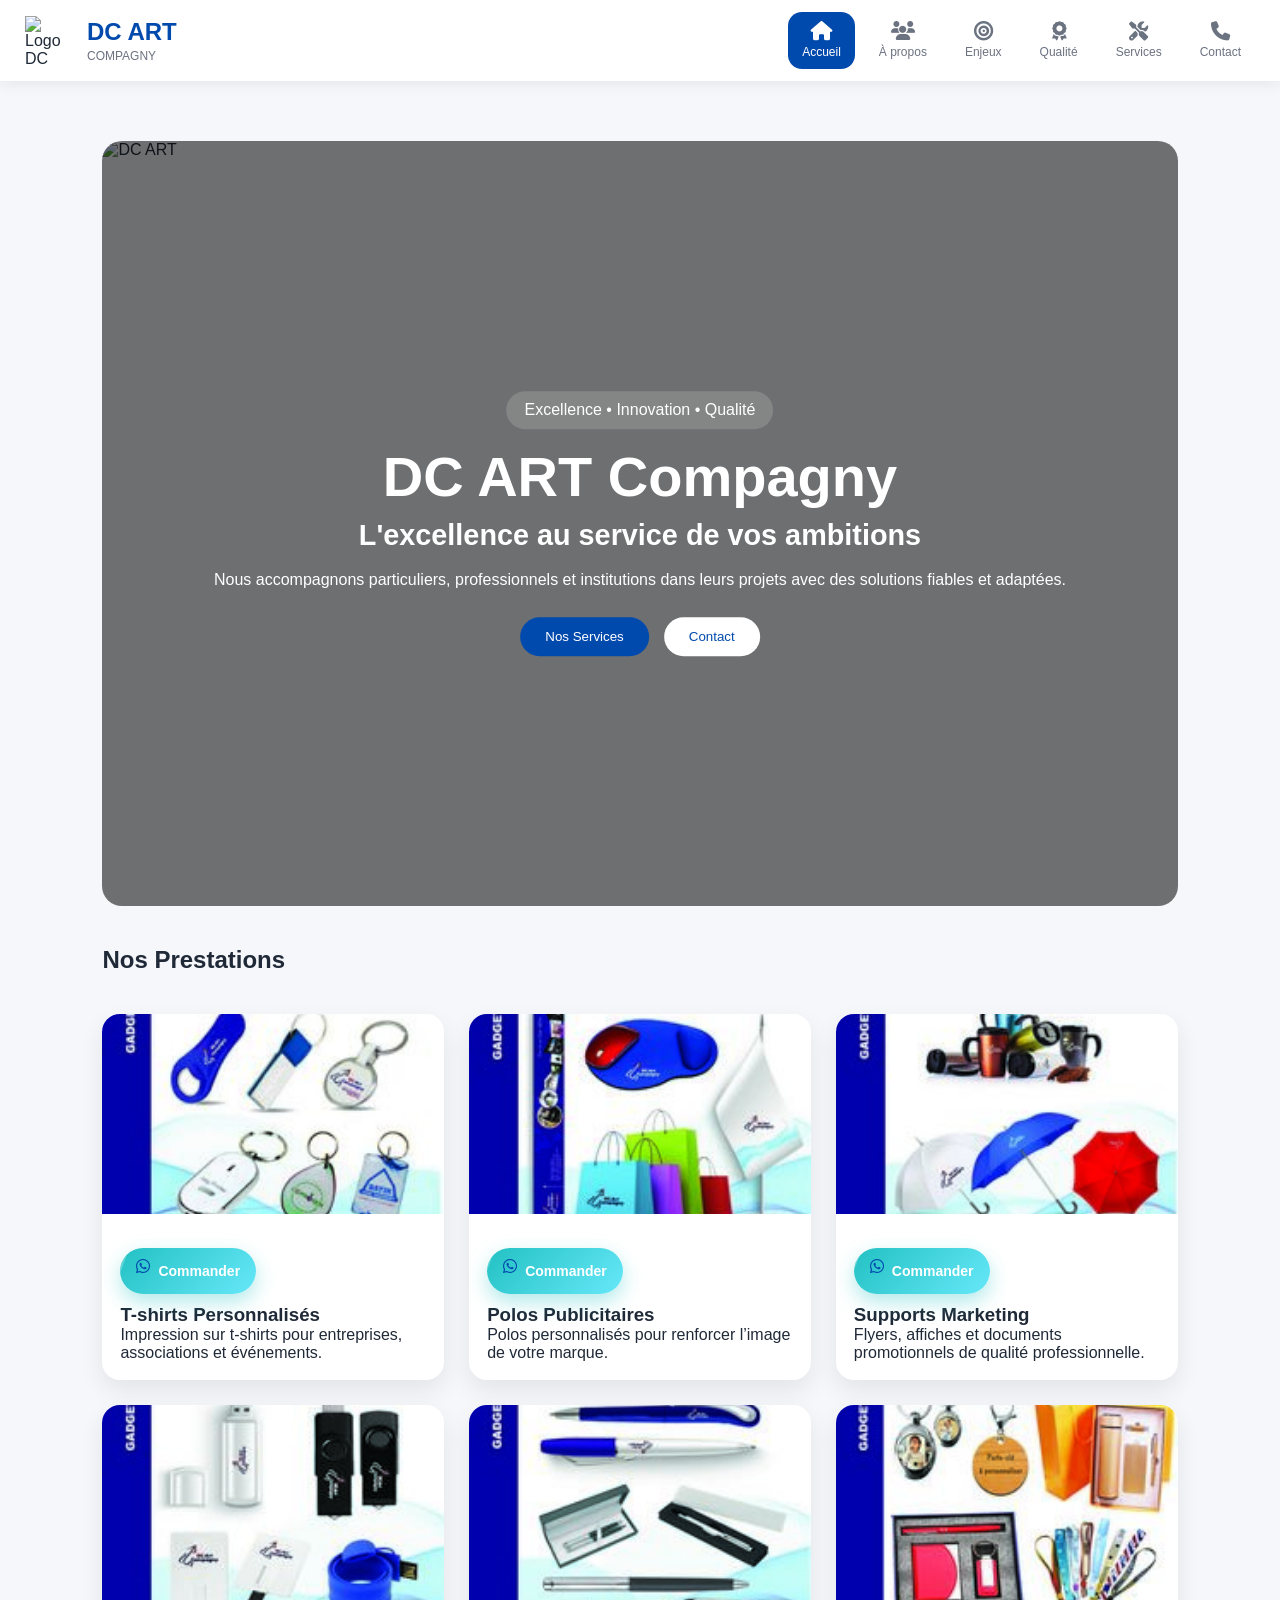
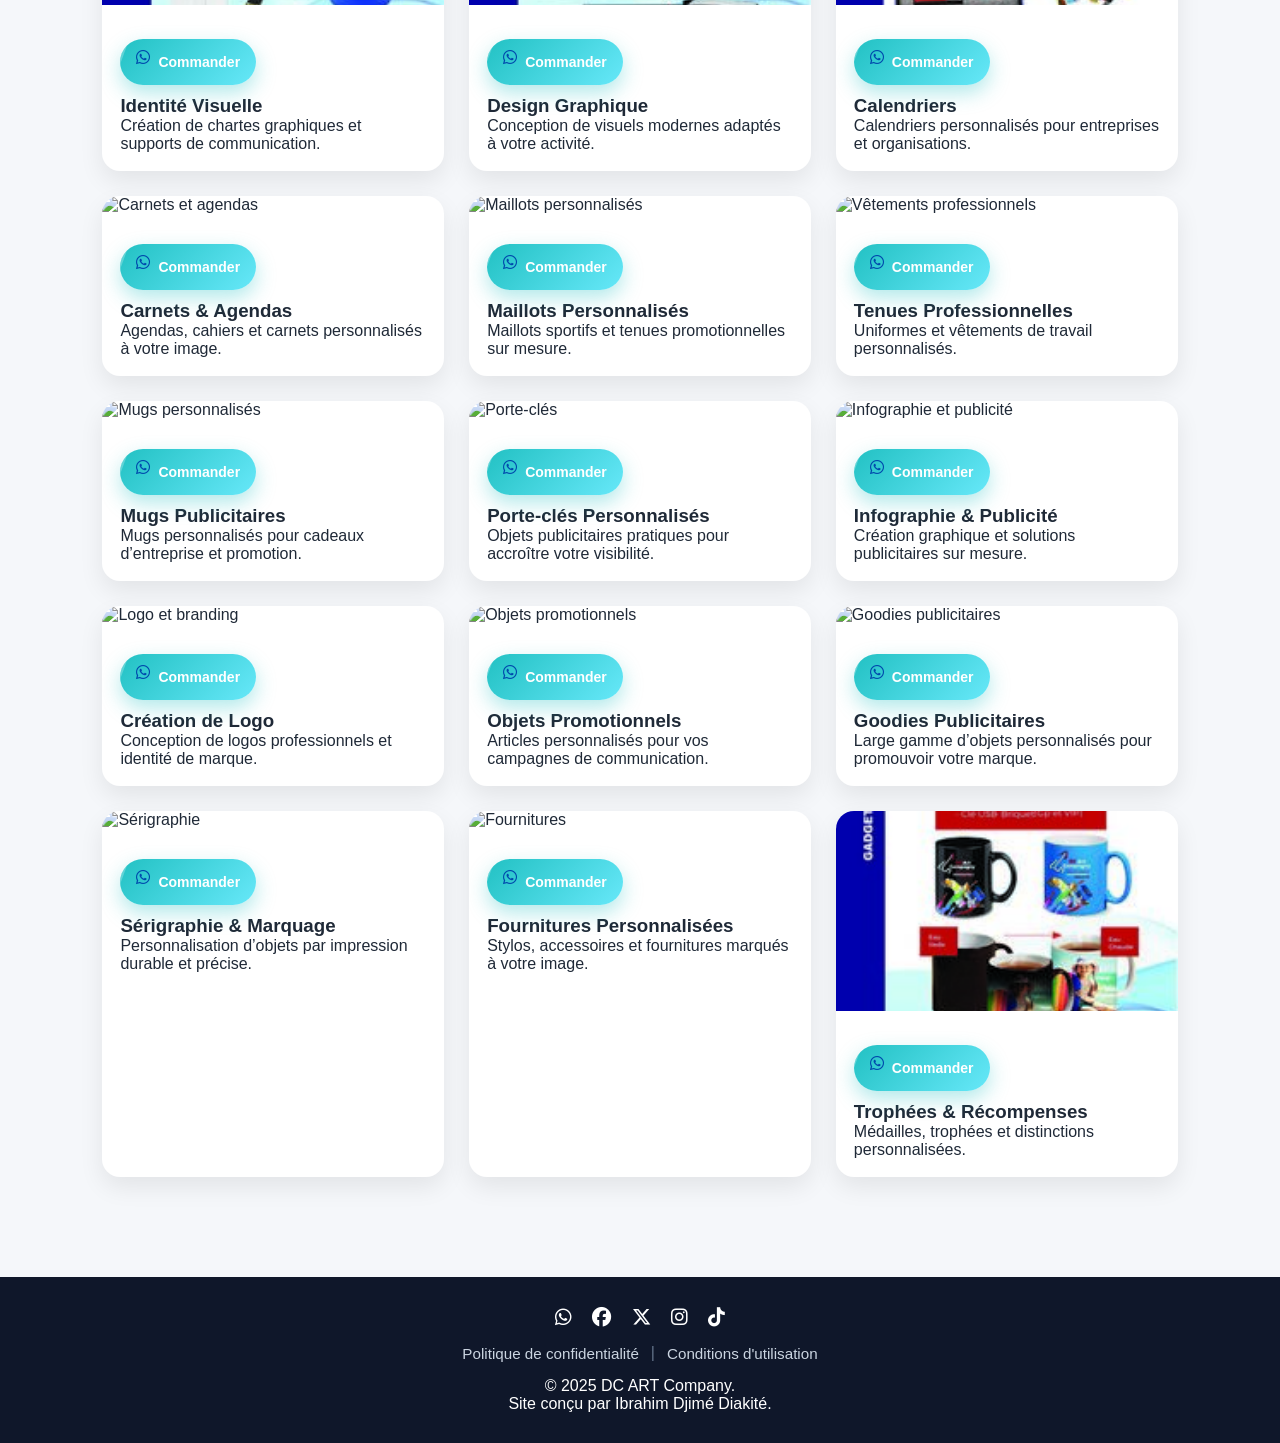
==== commit 12d018bf: "Update index.html" ====
--- a/index.html
+++ b/index.html
@@ -11,7 +11,7 @@
     <title>DC ART Compagny</title>
 
     <link rel="stylesheet"
-          href="test.css">
+          href="style.css">
 
     <link rel="stylesheet"
           href="https://cdnjs.cloudflare.com/ajax/libs/font-awesome/6.5.1/css/all.min.css">
@@ -790,7 +790,7 @@
 
 </footer>
 
-    <script src="test.js"></script>
+    <script src="script.js"></script>
 
 </body>
 </html>
--- a/style.css
+++ b/style.css
@@ -0,0 +1,741 @@
+/* Définir les polices personnalisées */
+@font-face {
+    font-family: 'INGAME';
+    src: url('pol/INGAME.ttf');
+    font-weight: normal;
+    font-style: normal;
+    font-display: swap;
+}
+@font-face {
+    font-family: 'PlayfairDisplaySC-Black';
+    src: url('pol/PlayfairDisplaySC-Black.ttf');
+    font-weight: normal;
+    font-style: normal;
+    font-display: swap;
+}
+@font-face {
+    font-family: 'Robot-Rebels';
+    src: url('pol/Robot-Rebels.ttf');
+    font-weight: normal;
+    font-style: normal;
+    font-display: swap;
+}
+@font-face {
+    font-family: 'Roboto-Regular';
+    src: url('pol/Roboto-Regular.ttf');
+    font-weight: normal;
+    font-style: normal;
+    font-display: swap;
+}
+@font-face {
+    font-family: 'Boul';
+    src: url('pol/Boul.otf');
+    font-weight: normal;
+    font-style: normal;
+    font-display: swap;
+}
+@font-face {
+    font-family: 'PlayfairDisplaySC-Bold';
+    src: url('pol/PlayfairDisplaySC-Bold.ttf');
+    font-weight: normal;
+    font-style: normal;
+    font-display: swap;
+}
+@font-face {
+    font-family: 'Sobatyan-Regular';
+    src: url('pol/Sobatyan-Regular.otf');
+    font-weight: normal;
+    font-style: normal;
+    font-display: swap;
+}
+@font-face {
+    font-family: 'Roboto-MediumItalic';
+    src: url('pol/Roboto-MediumItalic.ttf');
+    font-weight: normal;
+    font-style: normal;
+    font-display: swap;
+}
+@font-face {
+    font-family: 'MilestoneBrush';
+    src: url('pol/MilestoneBrush.otf');
+    font-weight: normal;
+    font-style: normal;
+    font-display: swap;
+}
+@font-face {
+    font-family: 'Rostack';
+    src: url('pol/Rostack.otf');
+    font-weight: normal;
+    font-style: normal;
+    font-display: swap;
+}
+@font-face {
+    font-family: 'Roboto-Black';
+    src: url('pol/Roboto-Black.ttf');
+    font-weight: normal;
+    font-style: normal;
+    font-display: swap;
+}
+@font-face {
+    font-family: 'Matemasie-Regular';
+    src: url('pol/Matemasie-Regular.ttf');
+    font-weight: normal;
+    font-style: normal;
+    font-display: swap;
+}
+@font-face {
+    font-family: 'NewAmsterdam-Regular';
+    src: url('pol/NewAmsterdam-Regular.ttf');
+    font-weight: normal;
+    font-style: normal;
+    font-display: swap;
+}
+@font-face {
+    font-family: 'NerkoOne-Regular';
+    src: url('pol/NerkoOne-Regular.ttf');
+    font-weight: normal;
+    font-style: normal;
+    font-display: swap;
+}
+@font-face {
+    font-family: 'Roboto-Bold';
+    src: url('pol/Roboto-Bold.ttf');
+    font-weight: normal;
+    font-style: normal;
+    font-display: swap;
+}
+@font-face {
+    font-family: 'DMSerifText-Regular';
+    src: url('pol/DMSerifText-Regular.ttf');
+    font-weight: normal;
+    font-style: normal;
+    font-display: swap;
+}
+@font-face {
+    font-family: 'Roboto-Medium';
+    src: url('pol/Roboto-Medium.ttf');
+    font-weight: normal;
+    font-style: normal;
+    font-display: swap;
+}
+/* ========================= */
+/* RESET GLOBAL */
+/* ========================= */
+
+* {
+    margin: 0;
+    padding: 0;
+    box-sizing: border-box;
+    font-family: Arial, sans-serif;
+}
+
+body {
+    background: #f5f7fa;
+    color: #1f2937;
+}
+
+/* ========================= */
+/* NAVBAR */
+/* ========================= */
+
+.top-navbar {
+    position: sticky;
+    top: 0;
+    z-index: 9999;
+
+    display: flex;
+    justify-content: space-between;
+    align-items: center;
+
+    padding: 12px 25px;
+
+    background: white;
+
+    box-shadow: 0 2px 15px rgba(0,0,0,0.08);
+}
+
+.logo-area {
+    display: flex;
+    align-items: center;
+    gap: 12px;
+}
+
+.logo {
+    width: 50px;
+    height: 50px;
+    object-fit: contain;
+}
+
+.site-name {
+    font-size: 1.5rem;
+    color: #004aad;
+}
+
+.site-subtitle {
+    font-size: 0.75rem;
+    color: #6b7280;
+}
+
+/* ========================= */
+/* NAV TABS */
+/* ========================= */
+
+.tabs-nav {
+    display: flex;
+    gap: 10px;
+}
+
+.tab-btn {
+    border: none;
+    background: transparent;
+
+    display: flex;
+    flex-direction: column;
+    align-items: center;
+
+    padding: 10px 14px;
+
+    border-radius: 14px;
+
+    cursor: pointer;
+
+    color: #6b7280;
+
+    transition: 0.3s ease;
+}
+
+.tab-btn i {
+    font-size: 1.2rem;
+    margin-bottom: 4px;
+}
+
+.tab-btn span {
+    font-size: 0.75rem;
+}
+
+.tab-btn:hover {
+    background: #e6efff;
+    color: #004aad;
+}
+
+.tab-btn.active {
+    background: #004aad;
+    color: white;
+}
+
+/* ========================= */
+/* SECTIONS */
+/* ========================= */
+
+.tab-content {
+    display: none;
+    padding: 60px 8%;
+}
+
+.tab-content.active {
+    display: block;
+}
+
+/* ========================= */
+/* HERO */
+/* ========================= */
+
+.hero {
+    position: relative;
+    height: 85vh;
+    border-radius: 20px;
+    overflow: hidden;
+}
+
+.hero-image {
+    width: 100%;
+    height: 100%;
+    object-fit: cover;
+}
+
+.hero-overlay {
+    position: absolute;
+    inset: 0;
+    background: rgba(0,0,0,0.55);
+}
+
+.hero-content {
+    position: absolute;
+    top: 50%;
+    left: 50%;
+    transform: translate(-50%, -50%);
+
+    text-align: center;
+    color: white;
+
+    width: 90%;
+}
+
+.hero-badge {
+    display: inline-block;
+    padding: 10px 18px;
+    background: rgba(255,255,255,0.15);
+    border-radius: 50px;
+    margin-bottom: 15px;
+}
+
+.hero-content h1 {
+    font-size: 3.5rem;
+    margin-bottom: 10px;
+}
+
+.hero-content h2 {
+    font-size: 1.8rem;
+    margin-bottom: 15px;
+}
+
+.hero-content p {
+    font-size: 1rem;
+    line-height: 1.6;
+}
+
+/* boutons hero */
+
+.hero-buttons {
+    margin-top: 25px;
+    display: flex;
+    justify-content: center;
+    gap: 15px;
+}
+
+.primary-btn {
+    background: #004aad;
+    color: white;
+    border: none;
+    padding: 12px 25px;
+    border-radius: 30px;
+    cursor: pointer;
+}
+
+.secondary-btn {
+    background: white;
+    color: #004aad;
+    border: none;
+    padding: 12px 25px;
+    border-radius: 30px;
+    cursor: pointer;
+}
+
+/* ========================= */
+/* TITRES SECTION */
+/* ========================= */
+
+.container h2 {
+    font-size: 2rem;
+    margin-bottom: 20px;
+    color: #111827;
+}
+
+/* ========================= */
+/* SERVICES GRID */
+/* ========================= */
+
+.home-services,
+.services-grid {
+    margin-top: 40px;
+}
+
+.services-grid {
+    display: grid;
+    grid-template-columns: repeat(auto-fit, minmax(260px, 1fr));
+    gap: 25px;
+}
+
+.service-card {
+    background: white;
+    border-radius: 18px;
+    overflow: hidden;
+    box-shadow: 0 10px 25px rgba(0,0,0,0.08);
+    transition: 0.3s;
+}
+
+.service-card:hover {
+    transform: translateY(-8px);
+}
+
+.service-card img {
+    width: 100%;
+    height: 200px;
+    object-fit: cover;
+}
+
+.card-content {
+    padding: 18px;
+}
+
+.card-content i {
+    font-size: 1.4rem;
+    color: #004aad;
+    margin-bottom: 10px;
+}
+
+.card-content h3 {
+    margin-top: 10px;
+}
+
+/* ========================= */
+/* ENJEUX */
+/* ========================= */
+
+.enjeux-grid {
+    display: grid;
+    grid-template-columns: repeat(auto-fit, minmax(250px, 1fr));
+    gap: 15px;
+    margin-top: 20px;
+}
+
+.enjeu-box {
+    background: white;
+    padding: 18px;
+    border-radius: 12px;
+    box-shadow: 0 5px 15px rgba(0,0,0,0.05);
+}
+
+/* ========================= */
+/* CONTACT */
+/* ========================= */
+
+.contact-card {
+    background: white;
+    padding: 25px;
+    border-radius: 15px;
+    box-shadow: 0 10px 25px rgba(0,0,0,0.08);
+    line-height: 2;
+}
+
+/* ========================= */
+/* FOOTER */
+/* ========================= */
+
+footer {
+    background: #0f172a;
+    color: white;
+    text-align: center;
+    padding: 30px;
+    margin-top: 40px;
+}
+
+.socials {
+    margin-bottom: 15px;
+}
+
+.socials a {
+    color: white;
+    margin: 0 8px;
+    font-size: 1.2rem;
+}
+
+/* ========================= */
+/* LIENS LEGAUX DU FOOTER */
+/* ========================= */
+
+.footer-links{
+    margin-bottom:15px;
+    display:flex;
+    justify-content:center;
+    align-items:center;
+    gap:12px;
+    flex-wrap:wrap;
+}
+
+.footer-links a{
+    color:#cbd5e1;
+    text-decoration:none;
+    font-size:0.95rem;
+    transition:0.3s;
+}
+
+.footer-links a:hover{
+    color:#38bdf8;
+}
+
+.footer-links span{
+    color:#64748b;
+}
+
+
+
+/* ========================= */
+/* EXPERTISE / SERVICES */
+/* ========================= */
+
+.services-title {
+    text-align: center;
+    margin-bottom: 15px;
+}
+
+.services-intro {
+    text-align: center;
+    max-width: 900px;
+    margin: 0 auto 50px auto;
+    line-height: 1.8;
+    color: #6b7280;
+}
+
+.expertise-block {
+    display: flex;
+    align-items: center;
+    gap: 40px;
+
+    background: white;
+    border-radius: 20px;
+
+    padding: 30px;
+
+    margin-bottom: 35px;
+
+    box-shadow: 0 10px 30px rgba(0,0,0,0.08);
+}
+
+.expertise-block.reverse {
+    flex-direction: row-reverse;
+}
+
+.expertise-image {
+    flex: 1;
+}
+
+.expertise-image img {
+    width: 100%;
+    height: 320px;
+    object-fit: cover;
+    border-radius: 15px;
+}
+
+.expertise-content {
+    flex: 1;
+}
+
+.expertise-content h3 {
+    color: #004aad;
+    font-size: 1.8rem;
+    margin-bottom: 15px;
+}
+
+.expertise-content h3 i {
+    margin-right: 10px;
+}
+
+.expertise-content p {
+    line-height: 1.8;
+    margin-bottom: 20px;
+    color: #4b5563;
+}
+
+.expertise-content ul {
+    padding-left: 20px;
+}
+
+.expertise-content li {
+    margin-bottom: 10px;
+    color: #111827;
+}
+
+/* ========================= */
+/* RESPONSIVE */
+/* ========================= */
+
+@media all and (max-width: 768px) {
+
+    .expertise-block,
+    .expertise-block.reverse {
+        flex-direction: column;
+    }
+
+    .expertise-image img {
+        height: 220px;
+    }
+
+    .expertise-content h3 {
+        font-size: 1.4rem;
+    }
+
+}
+
+
+
+
+/* ========================= */
+/* BOUTON COMMANDER PREMIUM */
+/* ========================= */
+
+.btn-commande{
+    display:inline-flex;
+    align-items:center;
+    justify-content:center;
+    gap:8px;
+
+    margin-top:12px;
+    padding:10px 16px;
+
+    background: linear-gradient(135deg,#22c1c3,#67e8f9);
+    color:white;
+
+    text-decoration:none;
+    font-weight:bold;
+    font-size:14px;
+
+    border-radius:30px;
+
+    box-shadow:0 8px 20px rgba(34,193,195,0.35);
+
+    transition:all 0.3s ease;
+
+    position:relative;
+    overflow:hidden;
+}
+
+/* effet glow au hover */
+.btn-commande::before{
+    content:"";
+    position:absolute;
+    top:0;
+    left:-100%;
+    width:100%;
+    height:100%;
+    background:rgba(255,255,255,0.25);
+    transform:skewX(-20deg);
+    transition:0.5s;
+}
+
+.btn-commande:hover::before{
+    left:120%;
+}
+
+/* hover animation */
+.btn-commande:hover{
+    transform:translateY(-3px);
+    box-shadow:0 12px 25px rgba(34,193,195,0.5);
+}
+
+/* icône WhatsApp */
+.btn-commande i{
+    font-size:16px;
+}
+
+
+
+
+/* ========================= */
+/* RESPONSIVE */
+/* ========================= */
+@media all and (max-width: 1024px) {
+
+    /* ========================= */
+    /* NAVBAR MOBILE */
+    /* ========================= */
+
+    .top-navbar {
+        flex-direction: column;
+        align-items: center;
+        padding: 10px 15px;
+        gap: 10px;
+    }
+
+    .logo-area {
+        justify-content: center;
+        width: 100%;
+    }
+
+    .site-name {
+        font-size: 1.4rem;
+        text-align: center;
+    }
+
+    .site-subtitle {
+        display: none;
+    }
+
+    /* ========================= */
+    /* NAV ICONS MOBILE */
+    /* ========================= */
+
+    .tabs-nav {
+        width: 100%;
+        display: flex;
+        justify-content: space-between;
+        gap: 0;
+    }
+
+    .tab-btn {
+        flex: 1;
+        padding: 8px 0;
+        border-radius: 10px;
+    }
+
+    .tab-btn span {
+        font-size: 0.65rem;
+    }
+
+    .tab-btn i {
+        font-size: 1.1rem;
+    }
+
+    /* ========================= */
+    /* HERO MOBILE */
+    /* ========================= */
+
+    .hero {
+        height: 70vh;
+        border-radius: 0;
+    }
+
+    .hero-content h1 {
+        font-size: 1.8rem;
+    }
+
+    .hero-content h2 {
+        font-size: 1rem;
+    }
+
+    .hero-content p {
+        font-size: 0.9rem;
+    }
+
+    .hero-buttons {
+        flex-direction: column;
+        gap: 10px;
+    }
+
+    /* ========================= */
+    /* SECTIONS */
+    /* ========================= */
+
+    .tab-content {
+        padding: 30px 15px;
+    }
+
+    /* ========================= */
+    /* SERVICES */
+    /* ========================= */
+
+    .services-grid {
+        grid-template-columns: 1fr;
+    }
+
+    .service-card img {
+        height: 180px;
+    }
+
+    /* ========================= */
+    /* ENJEUX */
+    /* ========================= */
+
+    .enjeux-grid {
+        grid-template-columns: 1fr;
+    }
+
+    /* ========================= */
+    /* CONTACT */
+    /* ========================= */
+
+    .contact-card {
+        font-size: 0.9rem;
+    }
+
+}
